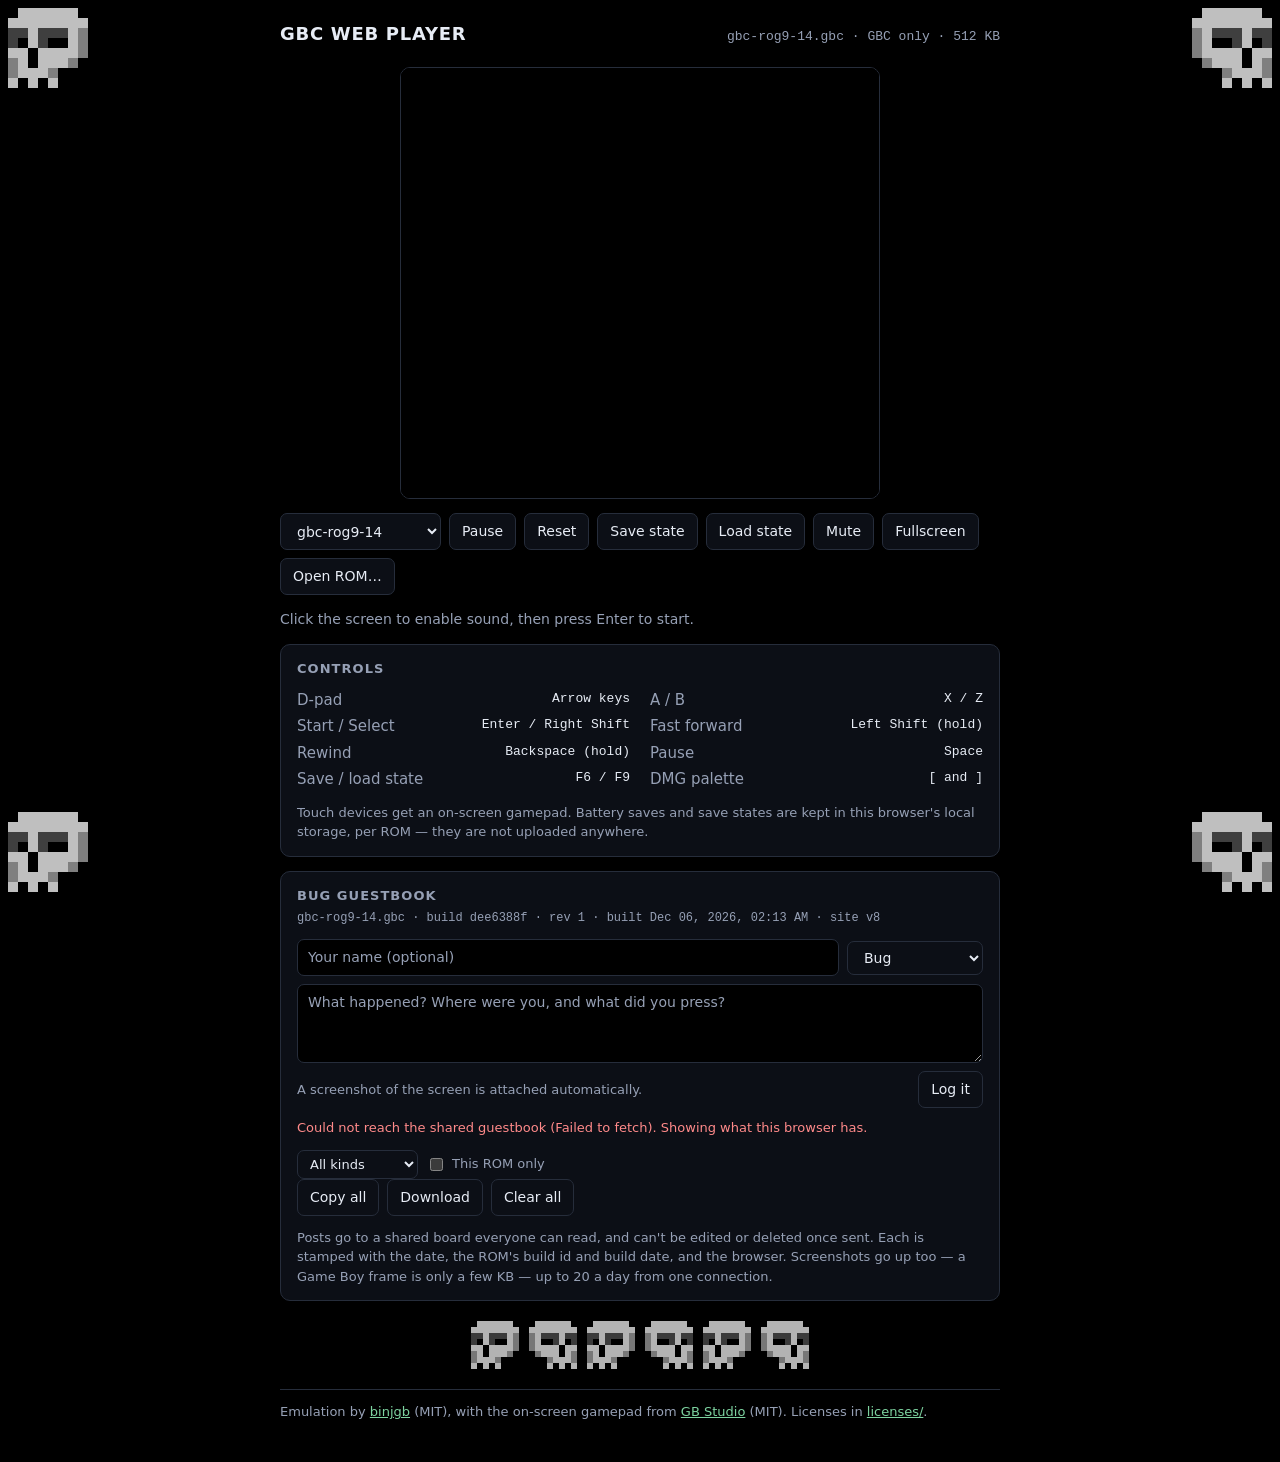
==== index.html @ e40ec0da "better bug tracking add flair" ====
<!DOCTYPE html>
<html lang="en">
<head>
<meta charset="utf-8">
<meta name="viewport" content="width=device-width, initial-scale=1, viewport-fit=cover">
<title>GBC Web Player</title>
<meta name="description" content="Play and test Game Boy Color ROMs in the browser.">
<link rel="icon" href="data:image/svg+xml,%3Csvg xmlns='http://www.w3.org/2000/svg' viewBox='0 0 16 16'%3E%3Crect width='16' height='16' rx='3' fill='%231a1f2b'/%3E%3Crect x='3' y='3' width='10' height='8' rx='1' fill='%237dd3a0'/%3E%3Ccircle cx='11.5' cy='13' r='1.2' fill='%23e7ecf5'/%3E%3Crect x='3' y='12.3' width='4' height='1.4' rx='.7' fill='%23e7ecf5'/%3E%3C/svg%3E">
<!-- Bump ?v= on every deploy so browsers fetch the new files instead of
     serving cached ones. See the Caching section of README.md. -->
<link rel="stylesheet" href="assets/controller.css?v=8">
<link rel="stylesheet" href="assets/style.css?v=8">
</head>
<body>

<!-- Decorative only; hidden from assistive tech. See .skull in style.css for
     why the page background has to be exactly #000. -->
<img class="skull skull-tl" src="assets/goodskull.gif?v=8" alt="" aria-hidden="true">
<img class="skull skull-tr" src="assets/goodskull.gif?v=8" alt="" aria-hidden="true">
<img class="skull skull-bl" src="assets/goodskull.gif?v=8" alt="" aria-hidden="true">
<img class="skull skull-br" src="assets/goodskull.gif?v=8" alt="" aria-hidden="true">

<header class="bar">
  <h1>GBC Web Player</h1>
  <p id="rom-info" class="rom-info">No ROM loaded</p>
</header>

<main>
  <div id="screen">
    <canvas id="mainCanvas" width="160" height="144">Your browser does not support canvas.</canvas>
    <button type="button" id="drop-hint">
      <strong>Drop a ROM here</strong>
      <span>or click to pick a <code>.gb</code> / <code>.gbc</code> file</span>
    </button>
  </div>

  <div class="toolbar">
    <select id="rom-select" aria-label="Choose a ROM" hidden></select>
    <button type="button" id="btn-pause">Pause</button>
    <button type="button" id="btn-reset">Reset</button>
    <button type="button" id="btn-save">Save state</button>
    <button type="button" id="btn-load">Load state</button>
    <button type="button" id="btn-mute" aria-pressed="false">Mute</button>
    <button type="button" id="btn-fullscreen">Fullscreen</button>
    <label class="file-button">
      Open ROM…
      <input type="file" id="rom-file" accept=".gb,.gbc,.bin,application/octet-stream">
    </label>
  </div>

  <p id="status" role="status">Starting…</p>

  <section class="help">
    <h2>Controls</h2>
    <dl>
      <div><dt>D-pad</dt><dd>Arrow keys</dd></div>
      <div><dt>A / B</dt><dd>X / Z</dd></div>
      <div><dt>Start / Select</dt><dd>Enter / Right Shift</dd></div>
      <div><dt>Fast forward</dt><dd>Left Shift (hold)</dd></div>
      <div><dt>Rewind</dt><dd>Backspace (hold)</dd></div>
      <div><dt>Pause</dt><dd>Space</dd></div>
      <div><dt>Save / load state</dt><dd>F6 / F9</dd></div>
      <div><dt>DMG palette</dt><dd>[ and ]</dd></div>
    </dl>
    <p class="note">
      Touch devices get an on-screen gamepad. Battery saves and save states are kept
      in this browser's local storage, per ROM — they are not uploaded anywhere.
    </p>
  </section>

  <section class="guestbook" id="guestbook">
    <h2>Bug guestbook</h2>
    <p id="gb-build" class="gb-build">No ROM loaded</p>
    <p id="gb-quota" class="gb-quota" hidden></p>

    <form id="gb-form">
      <div class="gb-row">
        <input type="text" id="gb-who" maxlength="40" autocomplete="nickname"
               placeholder="Your name (optional)">
        <select id="gb-kind" aria-label="Kind of report">
          <option>Bug</option>
          <option>Crash / hang</option>
          <option>Graphics</option>
          <option>Audio</option>
          <option>Controls</option>
          <option>Note</option>
        </select>
      </div>
      <textarea id="gb-text" rows="3" maxlength="2000" required
                placeholder="What happened? Where were you, and what did you press?"></textarea>
      <!-- Honeypot: hidden from people, irresistible to bots. A post that
           fills it in is dropped by the Worker. -->
      <input type="text" id="gb-website" name="website" tabindex="-1"
             autocomplete="off" aria-hidden="true" class="gb-trap">
      <div class="gb-row">
        <span class="gb-shot-note">A screenshot of the screen is attached automatically.</span>
        <button type="submit">Log it</button>
      </div>
    </form>

    <p id="gb-status" class="gb-status" role="status"></p>

    <div class="gb-row gb-filters" id="gb-filters">
      <select id="gb-filter-kind" aria-label="Filter by kind">
        <option value="">All kinds</option>
        <option>Bug</option>
        <option>Crash / hang</option>
        <option>Graphics</option>
        <option>Audio</option>
        <option>Controls</option>
        <option>Note</option>
      </select>
      <label class="gb-check">
        <input type="checkbox" id="gb-filter-rom"> This ROM only
      </label>
    </div>

    <ol id="gb-list" class="gb-list"></ol>

    <button type="button" id="gb-more" hidden>Load 10 more</button>

    <div class="gb-row">
      <button type="button" id="gb-copy">Copy all</button>
      <button type="button" id="gb-download">Download</button>
      <button type="button" id="gb-clear">Clear all</button>
    </div>

    <p id="gb-note" class="note">
      Entries stay in this browser — nothing is uploaded. Each one is stamped with
      the date, the ROM's build id and build date, and the browser, so a report can
      always be tied back to the build it came from. Use <strong>Copy all</strong> or
      <strong>Download</strong> to hand them over.
    </p>
  </section>
</main>

<div id="controller">
  <div id="controller_dpad">
    <div id="controller_left"></div>
    <div id="controller_right"></div>
    <div id="controller_up"></div>
    <div id="controller_down"></div>
    <div id="controller_upleft"></div>
    <div id="controller_upright"></div>
    <div id="controller_downleft"></div>
    <div id="controller_downright"></div>
  </div>
  <div id="controller_select" class="capsuleBtn">Select</div>
  <div id="controller_start" class="capsuleBtn">Start</div>
  <div id="controller_b" class="roundBtn">B</div>
  <div id="controller_a" class="roundBtn">A</div>
</div>

<div class="skull-row" aria-hidden="true">
  <img src="assets/goodskull.gif?v=8" alt="">
  <img src="assets/goodskull.gif?v=8" alt="">
  <img src="assets/goodskull.gif?v=8" alt="">
  <img src="assets/goodskull.gif?v=8" alt="">
  <img src="assets/goodskull.gif?v=8" alt="">
  <img src="assets/goodskull.gif?v=8" alt="">
</div>

<footer class="bar">
  <p>
    Emulation by <a href="https://github.com/binji/binjgb">binjgb</a> (MIT), with the
    on-screen gamepad from <a href="https://github.com/chrismaltby/gb-studio">GB Studio</a> (MIT).
    Licenses in <a href="licenses/">licenses/</a>.
  </p>
</footer>

<script src="vendor/binjgb.js?v=8"></script>
<script src="assets/player.js?v=8"></script>
</body>
</html>
---- assets/controller.css ----
/*
 * On-screen touch gamepad styles.
 *
 * Copied from binjgb's docs/simple.css, which in turn came from GB Studio:
 * https://github.com/chrismaltby/gb-studio/blob/v2beta/appData/js-emulator/css/style.css
 * See licenses/LICENSE.gb-studio and licenses/LICENSE.binjgb.
 *
 * Trimmed to just the #controller rules; the page layout lives in style.css.
 */

#controller {
  display: none;
  position: fixed;
  bottom: 0px;
  height: 210px;
  width: 100%;
  touch-action: none;
  opacity: 0.8;
}

#controller_dpad {
  position: absolute;
  bottom: 20px;
  left: 0px;
  width: 184px;
  height: 184px;
}

#controller_dpad:before {
  content: "";
  display: block;
  width: 48px;
  height: 48px;
  background: #5c5c5c;
  background: radial-gradient(
    ellipse at center,
    #5c5c5c 0%,
    #555 59%,
    #5c5c5c 60%
  );
  position: absolute;
  left: 68px;
  top: 68px;
}

#controller_left {
  position: absolute;
  left: 20px;
  top: 68px;
  width: 48px;
  height: 48px;
  background: #666;
  background: radial-gradient(ellipse at center, #666 0%, #5c5c5c 80%);
  border-top-left-radius: 4px;
  border-bottom-left-radius: 4px;
}

#controller_right {
  position: absolute;
  left: 116px;
  top: 68px;
  width: 48px;
  height: 48px;
  background: #666;
  background: radial-gradient(ellipse at center, #666 0%, #5c5c5c 80%);
  border-top-right-radius: 4px;
  border-bottom-right-radius: 4px;
}

#controller_up {
  position: absolute;
  left: 68px;
  top: 20px;
  width: 48px;
  height: 48px;
  background: #666;
  background: radial-gradient(ellipse at center, #666 0%, #5c5c5c 80%);
  border-top-left-radius: 4px;
  border-top-right-radius: 4px;
}

#controller_down {
  position: absolute;
  left: 68px;
  top: 116px;
  width: 48px;
  height: 48px;
  background: #666;
  background: radial-gradient(ellipse at center, #666 0%, #5c5c5c 80%);
  border-bottom-left-radius: 4px;
  border-bottom-right-radius: 4px;
}

#controller_a {
  position: absolute;
  bottom: 110px;
  right: 20px;
}

#controller_b {
  position: absolute;
  bottom: 80px;
  right: 100px;
}

.roundBtn {
  display: flex;
  justify-content: center;
  align-items: center;
  font-weight: bold;
  font-size: 32px;
  color: #440f1f;
  line-height: 64px;
  width: 64px;
  height: 64px;
  border-radius: 64px;
  background: #870a4c;
  background: radial-gradient(ellipse at center, #ab1465 0%, #8b1e57 100%);
  box-shadow: 0px 4px 5px rgba(0, 0, 0, 0.2);
}

.capsuleBtn {
  font-weight: bold;
  font-size: 10px;
  color: #111;
  display: flex;
  justify-content: center;
  align-items: center;
  line-height: 40px;
  text-transform: uppercase;
  width: 64px;
  height: 32px;
  border-radius: 40px;
  background: #222;
  background: radial-gradient(ellipse at center, #666 0%, #555 100%);
  box-shadow: 0px 4px 5px rgba(0, 0, 0, 0.2);
}

#controller_start {
  position: absolute;
  bottom: 20px;
  right: 15px;
}

#controller_select {
  position: absolute;
  bottom: 20px;
  right: 100px;
}

.btnPressed {
  opacity: 0.5;
}

@media only screen and (max-device-width: 320px) and (orientation: portrait) {
  #controller_dpad {
    left: -5px;
    bottom: -5px;
  }

  #controller_a {
    right: 5px;
    bottom: 95px;
  }

  #controller_b {
    right: 80px;
  }

  #controller_start {
    right: 5px;
  }

  #controller_select {
    right: 80px;
  }
}

@media only screen and (max-width: 500px) and (max-height: 400px) {
  #controller {
    display: none;
  }
}
@media only screen and (min-width: 300px) and (orientation: landscape) {
  #controller {
    bottom: 50%;
    transform: translateY(50%);
    opacity: 0.5;
  }
}
---- assets/style.css ----
/* Page shell for the GBC web player. The #controller rules live in controller.css. */

:root {
  color-scheme: dark;
  --bg: #000;
  --panel: #0c0f16;
  --line: #262d3b;
  --text: #e7ecf5;
  --muted: #96a0b5;
  --accent: #7dd3a0;
  --error: #ff8a8a;
}

* { box-sizing: border-box; }

html, body {
  margin: 0;
  min-height: 100%;
  background: var(--bg);
  color: var(--text);
  font: 15px/1.5 ui-sans-serif, system-ui, -apple-system, "Segoe UI", Helvetica, Arial, sans-serif;
}

body {
  display: flex;
  flex-direction: column;
  align-items: center;
  gap: 20px;
  padding: 20px 16px 40px;
  touch-action: manipulation;
  -webkit-text-size-adjust: 100%;
}

a { color: var(--accent); }

.bar {
  width: 100%;
  max-width: 720px;
  display: flex;
  flex-wrap: wrap;
  align-items: baseline;
  justify-content: space-between;
  gap: 8px;
}

h1 {
  margin: 0;
  font-size: 18px;
  letter-spacing: 0.04em;
  text-transform: uppercase;
}

.rom-info {
  margin: 0;
  color: var(--muted);
  font-family: ui-monospace, SFMono-Regular, Menlo, Consolas, monospace;
  font-size: 13px;
}

main {
  width: 100%;
  max-width: 720px;
  display: flex;
  flex-direction: column;
  align-items: center;
  gap: 14px;
}

/* --- skulls ---------------------------------------------------------------
   goodskull.gif is an 80x80 animated GIF with no alpha channel — its palette
   index 0 is pure #000000. That's why --bg is exactly black: anything else and
   each skull shows up as an 80x80 black tile. Keep them on --bg only. */

.skull {
  position: fixed;
  width: 80px;
  height: 80px;
  z-index: 0;
  pointer-events: none;
  opacity: 0.75;
}

.skull-tl { top: 8px; left: 8px; }
.skull-tr { top: 8px; right: 8px; transform: scaleX(-1); }
.skull-bl { bottom: 8px; left: 8px; }
.skull-br { bottom: 8px; right: 8px; transform: scaleX(-1); }

/* The page sits above them, and its own panels are opaque, so the skulls read
   as a frame around the content rather than behind text. */
body > header,
body > main,
body > footer { position: relative; z-index: 1; }

/* A row of them under the footer, as a divider. */
.skull-row {
  position: relative;
  z-index: 1;
  display: flex;
  justify-content: center;
  gap: 10px;
  width: 100%;
  max-width: 720px;
  opacity: 0.7;
}

.skull-row img {
  width: 48px;
  height: 48px;
  display: block;
}

.skull-row img:nth-child(even) { transform: scaleX(-1); }

/* Corner skulls need room the narrow layout doesn't have, and the on-screen
   gamepad owns the bottom of the screen on touch devices. */
@media (max-width: 900px) {
  .skull-tl, .skull-tr, .skull-bl, .skull-br { display: none; }
  .skull-row img:nth-child(n+4) { display: none; }
}

/* --- screen --------------------------------------------------------------- */

#screen {
  position: relative;
  /* Cap at 3x the 160x144 screen, and keep it short enough to sit above the
     fold on a laptop. */
  width: min(100%, 480px, calc(58vh * 160 / 144));
  aspect-ratio: 160 / 144;
  background: #000;
  border: 1px solid var(--line);
  border-radius: 10px;
  overflow: hidden;
}

#screen canvas {
  display: block;
  width: 100%;
  height: 100%;
  object-fit: contain;
  image-rendering: pixelated;
  image-rendering: crisp-edges;
  background: #000;
}

#screen:fullscreen {
  width: 100vw;
  max-width: none;
  height: 100vh;
  aspect-ratio: auto;
  border: 0;
  border-radius: 0;
}

/* The drop target covers the screen until a ROM is running. */
#drop-hint {
  position: absolute;
  inset: 0;
  display: flex;
  flex-direction: column;
  align-items: center;
  justify-content: center;
  gap: 6px;
  padding: 16px;
  border: 0;
  background: #0d1017;
  color: var(--muted);
  font: inherit;
  text-align: center;
  cursor: pointer;
}

#drop-hint strong { color: var(--text); font-size: 16px; }
#drop-hint code { font-size: 13px; }
body.running #drop-hint { display: none; }
body.dragging #drop-hint { display: flex; outline: 2px dashed var(--accent); outline-offset: -10px; }

/* --- toolbar -------------------------------------------------------------- */

.toolbar {
  display: flex;
  flex-wrap: wrap;
  gap: 8px;
  width: 100%;
}

button, select, .file-button {
  padding: 7px 12px;
  border: 1px solid var(--line);
  border-radius: 7px;
  background: var(--panel);
  color: var(--text);
  font: inherit;
  font-size: 14px;
  cursor: pointer;
}

button:hover, select:hover, .file-button:hover { border-color: #3d4759; }
button:active { transform: translateY(1px); }
:focus-visible { outline: 2px solid var(--accent); outline-offset: 2px; }

.file-button { display: inline-flex; align-items: center; }
.file-button input { display: none; }

#status {
  width: 100%;
  margin: 0;
  min-height: 1.5em;
  color: var(--muted);
  font-size: 14px;
}

#status.error { color: var(--error); }

/* --- help ----------------------------------------------------------------- */

.help {
  width: 100%;
  padding: 14px 16px;
  border: 1px solid var(--line);
  border-radius: 10px;
  background: var(--panel);
}

.help h2 {
  margin: 0 0 10px;
  font-size: 13px;
  letter-spacing: 0.08em;
  text-transform: uppercase;
  color: var(--muted);
}

.help dl {
  display: grid;
  grid-template-columns: repeat(auto-fit, minmax(220px, 1fr));
  gap: 4px 20px;
  margin: 0;
}

.help dl > div { display: flex; justify-content: space-between; gap: 12px; }
.help dt { color: var(--muted); }
.help dd {
  margin: 0;
  font-family: ui-monospace, SFMono-Regular, Menlo, Consolas, monospace;
  font-size: 13px;
}

.note, footer p {
  margin: 12px 0 0;
  color: var(--muted);
  font-size: 13px;
}

footer { border-top: 1px solid var(--line); padding-top: 12px; }
footer p { margin: 0; }

/* --- bug guestbook -------------------------------------------------------- */

.guestbook {
  width: 100%;
  padding: 14px 16px;
  border: 1px solid var(--line);
  border-radius: 10px;
  background: var(--panel);
}

.guestbook h2 {
  margin: 0 0 4px;
  font-size: 13px;
  letter-spacing: 0.08em;
  text-transform: uppercase;
  color: var(--muted);
}

/* Build stamp: which ROM these reports are about. */
.gb-build {
  margin: 0 0 12px;
  color: var(--muted);
  font-family: ui-monospace, SFMono-Regular, Menlo, Consolas, monospace;
  font-size: 12px;
  word-break: break-word;
}

#gb-form { display: flex; flex-direction: column; gap: 8px; }

.gb-row {
  display: flex;
  flex-wrap: wrap;
  align-items: center;
  gap: 8px;
}

.guestbook input[type="text"], .guestbook textarea {
  padding: 7px 10px;
  border: 1px solid var(--line);
  border-radius: 7px;
  background: var(--bg);
  color: var(--text);
  font: inherit;
  font-size: 14px;
}

.guestbook input[type="text"] { flex: 1 1 180px; min-width: 0; }
.guestbook textarea { width: 100%; resize: vertical; }
.guestbook ::placeholder { color: var(--muted); opacity: 1; }

#gb-form .gb-row:last-child { justify-content: space-between; }

.gb-shot-note { color: var(--muted); font-size: 13px; }

.gb-quota {
  margin: -6px 0 12px;
  color: var(--muted);
  font-family: ui-monospace, SFMono-Regular, Menlo, Consolas, monospace;
  font-size: 12px;
}

.gb-quota.low { color: var(--error); }

.gb-check {
  display: inline-flex;
  align-items: center;
  gap: 6px;
  color: var(--muted);
  font-size: 13px;
  cursor: pointer;
}

.gb-check input { accent-color: var(--accent); }

/* Off-screen rather than display:none — bots skip fields they can tell are
   hidden, and this one is meant to be filled in. */
.gb-trap {
  position: absolute;
  left: -9999px;
  width: 1px;
  height: 1px;
  opacity: 0;
}

.gb-status {
  margin: 10px 0 0;
  min-height: 1.5em;
  color: var(--muted);
  font-size: 13px;
}

.gb-status.error { color: var(--error); }

.gb-filters { margin-top: 12px; }
.gb-filters select { font-size: 13px; padding: 5px 8px; }

#gb-more { align-self: flex-start; }

.gb-list {
  list-style: none;
  margin: 14px 0;
  padding: 0;
  display: flex;
  flex-direction: column;
  gap: 10px;
}

.gb-list:empty { display: none; }

.gb-list li {
  display: flex;
  flex-direction: column;
  align-items: flex-start;
  gap: 4px;
  padding: 10px 12px;
  border: 1px solid var(--line);
  border-radius: 8px;
  background: var(--bg);
}

/* Written but not yet accepted by the shared board. */
.gb-pending { border-style: dashed; }
.gb-pending .gb-meta { color: var(--error); }

.gb-meta {
  color: var(--muted);
  font-family: ui-monospace, SFMono-Regular, Menlo, Consolas, monospace;
  font-size: 12px;
  word-break: break-word;
}

.gb-body {
  margin: 0;
  align-self: stretch;
  white-space: pre-wrap;
  overflow-wrap: anywhere;
}

.gb-list img {
  width: 160px;
  max-width: 100%;
  border: 1px solid var(--line);
  border-radius: 4px;
  image-rendering: pixelated;
}

/* Keep page content clear of the fixed on-screen gamepad (touch devices). */
body.touch-gamepad { padding-bottom: 240px; }

/* Dock the gamepad opaquely at the bottom; the GB Studio styles float it and
   let the page show through, which is unreadable on a scrolling page. */
#controller {
  bottom: 0;
  transform: none;
  opacity: 1;
  background: var(--bg);
  border-top: 1px solid var(--line);
}

/* Phone in landscape: float the gamepad at the screen edges (d-pad left,
   buttons right) and fit the game between them, instead of stacking. */
@media (orientation: landscape) and (max-height: 520px) and (pointer: coarse) {
  body { padding-top: 10px; gap: 10px; }
  body.touch-gamepad { padding-bottom: 20px; }

  #screen { width: min(100%, calc((100vh - 90px) * 160 / 144)); }

  #controller {
    top: 0;
    height: 100%;
    background: none;
    border-top: 0;
    pointer-events: none;
  }

  #controller > * { pointer-events: auto; }

  #controller_dpad { bottom: auto; top: 50%; margin-top: -92px; }
  #controller_a { bottom: 50%; margin-bottom: 4px; }
  #controller_b { bottom: 50%; margin-bottom: -34px; }
  #controller_start, #controller_select { bottom: 24px; }
}

/* Diagonal pads, filling the corners of the d-pad's 3x3 grid (the arms sit on
   a 20/68/116px grid of 48px cells). Inset slightly and shaded a little darker
   so the eight pads stay distinguishable. */
#controller_upleft,
#controller_upright,
#controller_downleft,
#controller_downright {
  position: absolute;
  width: 44px;
  height: 44px;
  background: #5c5c5c;
  background: radial-gradient(ellipse at center, #5c5c5c 0%, #525252 80%);
}

#controller_upleft {
  left: 20px;
  top: 20px;
  border-top-left-radius: 4px;
}

#controller_upright {
  left: 120px;
  top: 20px;
  border-top-right-radius: 4px;
}

#controller_downleft {
  left: 20px;
  top: 120px;
  border-bottom-left-radius: 4px;
}

#controller_downright {
  left: 120px;
  top: 120px;
  border-bottom-right-radius: 4px;
}
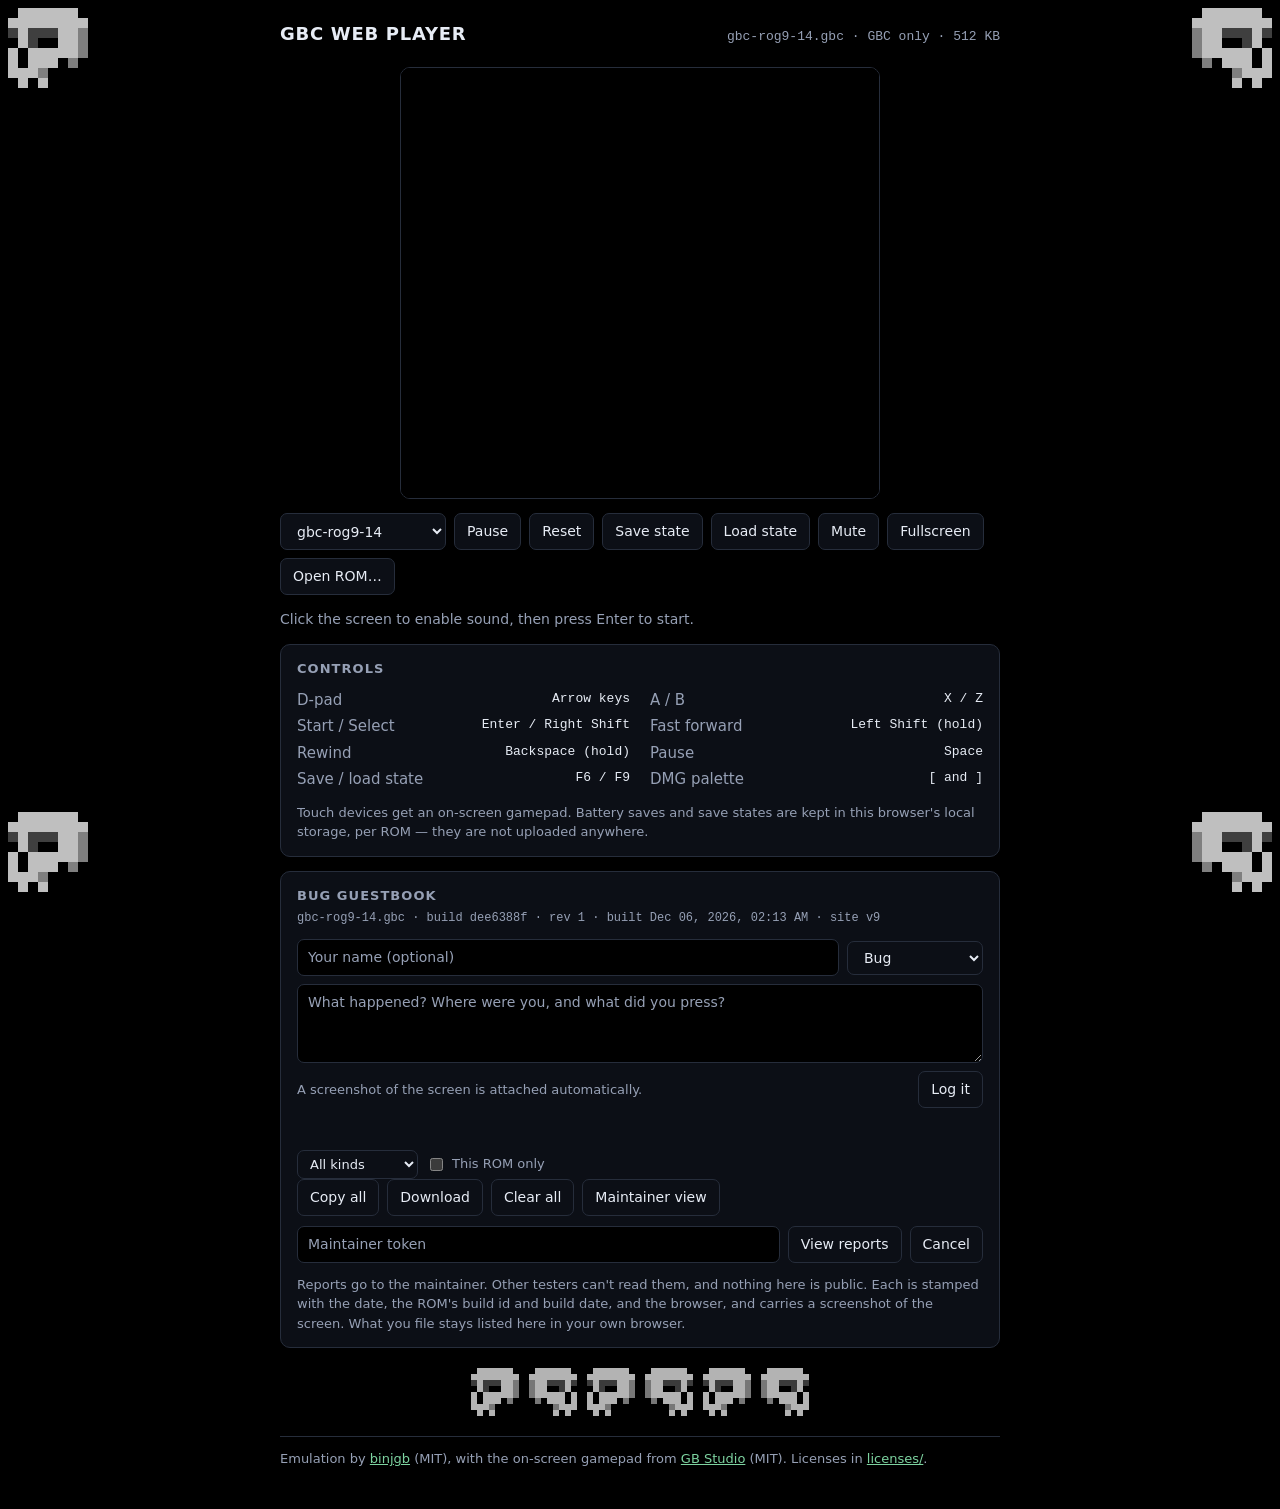
==== commit 2ba1ee14: "viewer mode" ====
--- a/index.html
+++ b/index.html
@@ -8,17 +8,17 @@
 <link rel="icon" href="data:image/svg+xml,%3Csvg xmlns='http://www.w3.org/2000/svg' viewBox='0 0 16 16'%3E%3Crect width='16' height='16' rx='3' fill='%231a1f2b'/%3E%3Crect x='3' y='3' width='10' height='8' rx='1' fill='%237dd3a0'/%3E%3Ccircle cx='11.5' cy='13' r='1.2' fill='%23e7ecf5'/%3E%3Crect x='3' y='12.3' width='4' height='1.4' rx='.7' fill='%23e7ecf5'/%3E%3C/svg%3E">
 <!-- Bump ?v= on every deploy so browsers fetch the new files instead of
      serving cached ones. See the Caching section of README.md. -->
-<link rel="stylesheet" href="assets/controller.css?v=8">
-<link rel="stylesheet" href="assets/style.css?v=8">
+<link rel="stylesheet" href="assets/controller.css?v=9">
+<link rel="stylesheet" href="assets/style.css?v=9">
 </head>
 <body>
 
 <!-- Decorative only; hidden from assistive tech. See .skull in style.css for
      why the page background has to be exactly #000. -->
-<img class="skull skull-tl" src="assets/goodskull.gif?v=8" alt="" aria-hidden="true">
-<img class="skull skull-tr" src="assets/goodskull.gif?v=8" alt="" aria-hidden="true">
-<img class="skull skull-bl" src="assets/goodskull.gif?v=8" alt="" aria-hidden="true">
-<img class="skull skull-br" src="assets/goodskull.gif?v=8" alt="" aria-hidden="true">
+<img class="skull skull-tl" src="assets/goodskull.gif?v=9" alt="" aria-hidden="true">
+<img class="skull skull-tr" src="assets/goodskull.gif?v=9" alt="" aria-hidden="true">
+<img class="skull skull-bl" src="assets/goodskull.gif?v=9" alt="" aria-hidden="true">
+<img class="skull skull-br" src="assets/goodskull.gif?v=9" alt="" aria-hidden="true">
 
 <header class="bar">
   <h1>GBC Web Player</h1>
@@ -123,7 +123,16 @@
       <button type="button" id="gb-copy">Copy all</button>
       <button type="button" id="gb-download">Download</button>
       <button type="button" id="gb-clear">Clear all</button>
+      <button type="button" id="gb-signin" hidden>Maintainer view</button>
+      <button type="button" id="gb-signout" hidden>Leave maintainer view</button>
     </div>
+
+    <form id="gb-auth" class="gb-row" hidden>
+      <input type="password" id="gb-token" autocomplete="current-password"
+             placeholder="Maintainer token" aria-label="Maintainer token">
+      <button type="submit">View reports</button>
+      <button type="button" id="gb-auth-cancel">Cancel</button>
+    </form>
 
     <p id="gb-note" class="note">
       Entries stay in this browser — nothing is uploaded. Each one is stamped with
@@ -152,12 +161,12 @@
 </div>
 
 <div class="skull-row" aria-hidden="true">
-  <img src="assets/goodskull.gif?v=8" alt="">
-  <img src="assets/goodskull.gif?v=8" alt="">
-  <img src="assets/goodskull.gif?v=8" alt="">
-  <img src="assets/goodskull.gif?v=8" alt="">
-  <img src="assets/goodskull.gif?v=8" alt="">
-  <img src="assets/goodskull.gif?v=8" alt="">
+  <img src="assets/goodskull.gif?v=9" alt="">
+  <img src="assets/goodskull.gif?v=9" alt="">
+  <img src="assets/goodskull.gif?v=9" alt="">
+  <img src="assets/goodskull.gif?v=9" alt="">
+  <img src="assets/goodskull.gif?v=9" alt="">
+  <img src="assets/goodskull.gif?v=9" alt="">
 </div>
 
 <footer class="bar">
@@ -168,7 +177,7 @@
   </p>
 </footer>
 
-<script src="vendor/binjgb.js?v=8"></script>
-<script src="assets/player.js?v=8"></script>
+<script src="vendor/binjgb.js?v=9"></script>
+<script src="assets/player.js?v=9"></script>
 </body>
 </html>
--- a/assets/style.css
+++ b/assets/style.css
@@ -306,6 +306,20 @@
 #gb-form .gb-row:last-child { justify-content: space-between; }
 
 .gb-shot-note { color: var(--muted); font-size: 13px; }
+
+#gb-auth { margin-top: 10px; }
+
+#gb-token {
+  flex: 1 1 200px;
+  min-width: 0;
+  padding: 7px 10px;
+  border: 1px solid var(--line);
+  border-radius: 7px;
+  background: var(--bg);
+  color: var(--text);
+  font: inherit;
+  font-size: 14px;
+}
 
 .gb-quota {
   margin: -6px 0 12px;
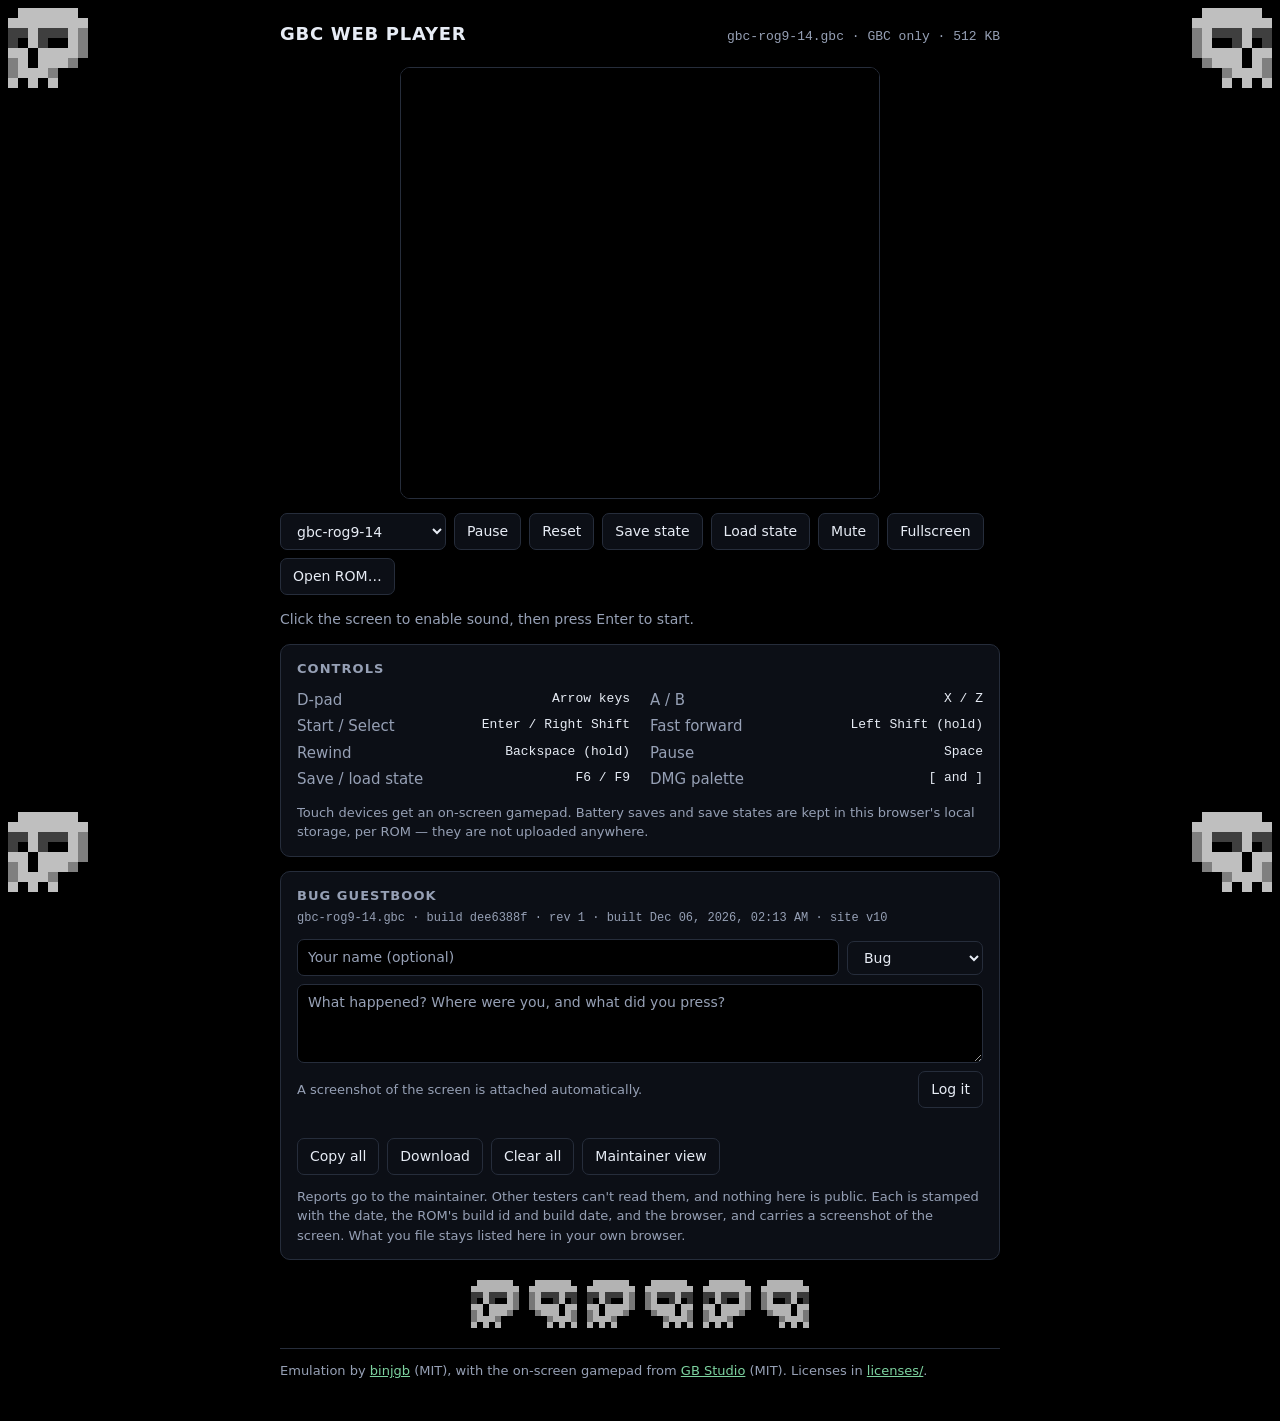
==== commit a9936aa5: "show that in viewer mode" ====
--- a/index.html
+++ b/index.html
@@ -8,17 +8,22 @@
 <link rel="icon" href="data:image/svg+xml,%3Csvg xmlns='http://www.w3.org/2000/svg' viewBox='0 0 16 16'%3E%3Crect width='16' height='16' rx='3' fill='%231a1f2b'/%3E%3Crect x='3' y='3' width='10' height='8' rx='1' fill='%237dd3a0'/%3E%3Ccircle cx='11.5' cy='13' r='1.2' fill='%23e7ecf5'/%3E%3Crect x='3' y='12.3' width='4' height='1.4' rx='.7' fill='%23e7ecf5'/%3E%3C/svg%3E">
 <!-- Bump ?v= on every deploy so browsers fetch the new files instead of
      serving cached ones. See the Caching section of README.md. -->
-<link rel="stylesheet" href="assets/controller.css?v=9">
-<link rel="stylesheet" href="assets/style.css?v=9">
+<link rel="stylesheet" href="assets/controller.css?v=10">
+<link rel="stylesheet" href="assets/style.css?v=10">
 </head>
 <body>
 
+<div id="maintainer-bar" class="maintainer-bar" hidden>
+  <span><strong>Maintainer view</strong> — you are seeing every report</span>
+  <button type="button" id="maintainer-leave">Leave</button>
+</div>
+
 <!-- Decorative only; hidden from assistive tech. See .skull in style.css for
      why the page background has to be exactly #000. -->
-<img class="skull skull-tl" src="assets/goodskull.gif?v=9" alt="" aria-hidden="true">
-<img class="skull skull-tr" src="assets/goodskull.gif?v=9" alt="" aria-hidden="true">
-<img class="skull skull-bl" src="assets/goodskull.gif?v=9" alt="" aria-hidden="true">
-<img class="skull skull-br" src="assets/goodskull.gif?v=9" alt="" aria-hidden="true">
+<img class="skull skull-tl" src="assets/goodskull.gif?v=10" alt="" aria-hidden="true">
+<img class="skull skull-tr" src="assets/goodskull.gif?v=10" alt="" aria-hidden="true">
+<img class="skull skull-bl" src="assets/goodskull.gif?v=10" alt="" aria-hidden="true">
+<img class="skull skull-br" src="assets/goodskull.gif?v=10" alt="" aria-hidden="true">
 
 <header class="bar">
   <h1>GBC Web Player</h1>
@@ -124,7 +129,6 @@
       <button type="button" id="gb-download">Download</button>
       <button type="button" id="gb-clear">Clear all</button>
       <button type="button" id="gb-signin" hidden>Maintainer view</button>
-      <button type="button" id="gb-signout" hidden>Leave maintainer view</button>
     </div>
 
     <form id="gb-auth" class="gb-row" hidden>
@@ -161,12 +165,12 @@
 </div>
 
 <div class="skull-row" aria-hidden="true">
-  <img src="assets/goodskull.gif?v=9" alt="">
-  <img src="assets/goodskull.gif?v=9" alt="">
-  <img src="assets/goodskull.gif?v=9" alt="">
-  <img src="assets/goodskull.gif?v=9" alt="">
-  <img src="assets/goodskull.gif?v=9" alt="">
-  <img src="assets/goodskull.gif?v=9" alt="">
+  <img src="assets/goodskull.gif?v=10" alt="">
+  <img src="assets/goodskull.gif?v=10" alt="">
+  <img src="assets/goodskull.gif?v=10" alt="">
+  <img src="assets/goodskull.gif?v=10" alt="">
+  <img src="assets/goodskull.gif?v=10" alt="">
+  <img src="assets/goodskull.gif?v=10" alt="">
 </div>
 
 <footer class="bar">
@@ -177,7 +181,7 @@
   </p>
 </footer>
 
-<script src="vendor/binjgb.js?v=9"></script>
-<script src="assets/player.js?v=9"></script>
+<script src="vendor/binjgb.js?v=10"></script>
+<script src="assets/player.js?v=10"></script>
 </body>
 </html>
--- a/assets/style.css
+++ b/assets/style.css
@@ -13,6 +13,11 @@
 
 * { box-sizing: border-box; }
 
+/* The UA rule for [hidden] is display:none, but any author `display` beats it —
+   and several things here are hidden while carrying .gb-row's display:flex.
+   Make the attribute win, so el.hidden = true always means hidden. */
+[hidden] { display: none !important; }
+
 html, body {
   margin: 0;
   min-height: 100%;
@@ -65,6 +70,44 @@
   align-items: center;
   gap: 14px;
 }
+
+/* --- maintainer bar -------------------------------------------------------
+   Only visible when signed in, and fixed so it stays true however far down the
+   page you are: the whole point is knowing which mode you're looking at. */
+
+.maintainer-bar {
+  position: fixed;
+  top: 0;
+  left: 0;
+  right: 0;
+  z-index: 3;
+  display: flex;
+  flex-wrap: wrap;
+  align-items: center;
+  justify-content: center;
+  gap: 8px 14px;
+  padding: 10px 16px;
+  background: #0d1a13;
+  border-bottom: 1px solid var(--accent);
+  color: var(--accent);
+  font-size: 13px;
+}
+
+.maintainer-bar strong { letter-spacing: 0.06em; text-transform: uppercase; }
+
+.maintainer-bar button {
+  padding: 3px 10px;
+  border-color: var(--accent);
+  background: transparent;
+  color: var(--accent);
+  font-size: 13px;
+}
+
+body.maintainer { padding-top: 60px; }
+
+/* The top corner skulls would sit under the bar. */
+body.maintainer .skull-tl,
+body.maintainer .skull-tr { top: 68px; }
 
 /* --- skulls ---------------------------------------------------------------
    goodskull.gif is an 80x80 animated GIF with no alpha channel — its palette
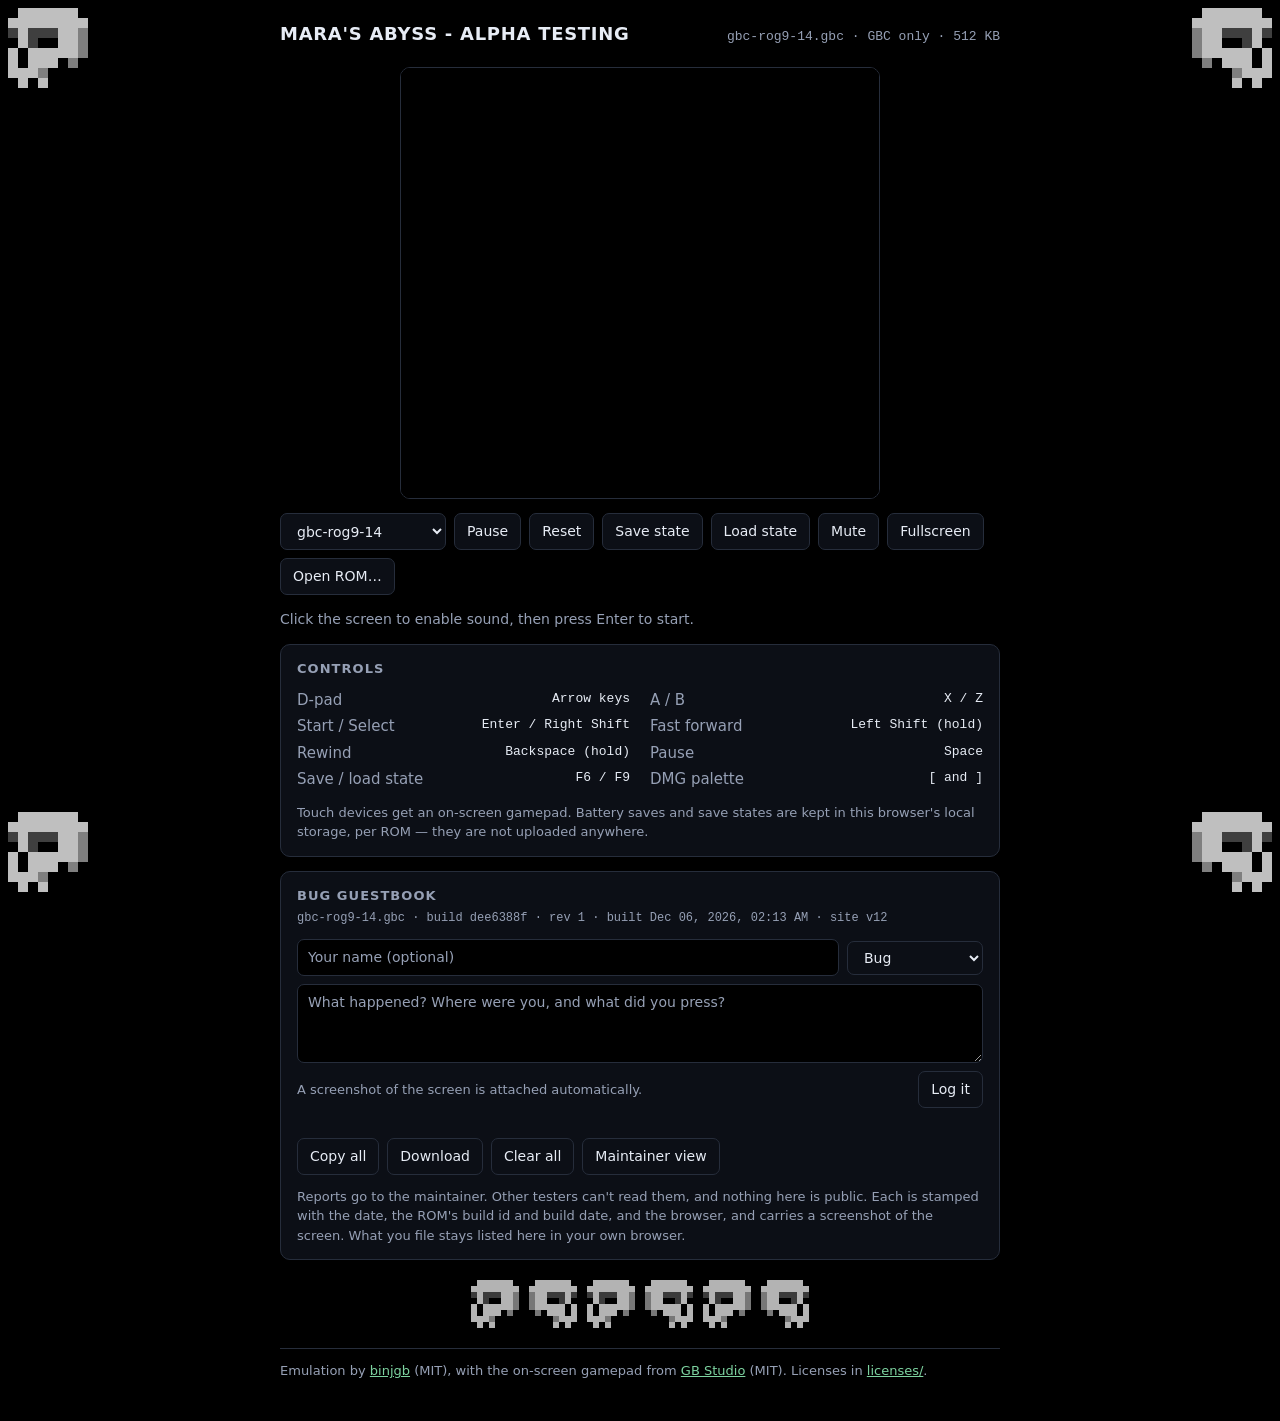
==== commit 314a0d6f: "fix mobile controls, update rom" ====
--- a/index.html
+++ b/index.html
@@ -3,13 +3,13 @@
 <head>
 <meta charset="utf-8">
 <meta name="viewport" content="width=device-width, initial-scale=1, viewport-fit=cover">
-<title>GBC Web Player</title>
-<meta name="description" content="Play and test Game Boy Color ROMs in the browser.">
+<title>Mara's Abyss - Alpha Testing</title>
+<meta name="description" content="Alpha test builds of Mara's Abyss in the browser, and file bug reports.">
 <link rel="icon" href="data:image/svg+xml,%3Csvg xmlns='http://www.w3.org/2000/svg' viewBox='0 0 16 16'%3E%3Crect width='16' height='16' rx='3' fill='%231a1f2b'/%3E%3Crect x='3' y='3' width='10' height='8' rx='1' fill='%237dd3a0'/%3E%3Ccircle cx='11.5' cy='13' r='1.2' fill='%23e7ecf5'/%3E%3Crect x='3' y='12.3' width='4' height='1.4' rx='.7' fill='%23e7ecf5'/%3E%3C/svg%3E">
 <!-- Bump ?v= on every deploy so browsers fetch the new files instead of
      serving cached ones. See the Caching section of README.md. -->
-<link rel="stylesheet" href="assets/controller.css?v=10">
-<link rel="stylesheet" href="assets/style.css?v=10">
+<link rel="stylesheet" href="assets/controller.css?v=12">
+<link rel="stylesheet" href="assets/style.css?v=12">
 </head>
 <body>
 
@@ -20,13 +20,13 @@
 
 <!-- Decorative only; hidden from assistive tech. See .skull in style.css for
      why the page background has to be exactly #000. -->
-<img class="skull skull-tl" src="assets/goodskull.gif?v=10" alt="" aria-hidden="true">
-<img class="skull skull-tr" src="assets/goodskull.gif?v=10" alt="" aria-hidden="true">
-<img class="skull skull-bl" src="assets/goodskull.gif?v=10" alt="" aria-hidden="true">
-<img class="skull skull-br" src="assets/goodskull.gif?v=10" alt="" aria-hidden="true">
+<img class="skull skull-tl" src="assets/goodskull.gif?v=12" alt="" aria-hidden="true">
+<img class="skull skull-tr" src="assets/goodskull.gif?v=12" alt="" aria-hidden="true">
+<img class="skull skull-bl" src="assets/goodskull.gif?v=12" alt="" aria-hidden="true">
+<img class="skull skull-br" src="assets/goodskull.gif?v=12" alt="" aria-hidden="true">
 
 <header class="bar">
-  <h1>GBC Web Player</h1>
+  <h1>Mara's Abyss - Alpha Testing</h1>
   <p id="rom-info" class="rom-info">No ROM loaded</p>
 </header>
 
@@ -165,12 +165,12 @@
 </div>
 
 <div class="skull-row" aria-hidden="true">
-  <img src="assets/goodskull.gif?v=10" alt="">
-  <img src="assets/goodskull.gif?v=10" alt="">
-  <img src="assets/goodskull.gif?v=10" alt="">
-  <img src="assets/goodskull.gif?v=10" alt="">
-  <img src="assets/goodskull.gif?v=10" alt="">
-  <img src="assets/goodskull.gif?v=10" alt="">
+  <img src="assets/goodskull.gif?v=12" alt="">
+  <img src="assets/goodskull.gif?v=12" alt="">
+  <img src="assets/goodskull.gif?v=12" alt="">
+  <img src="assets/goodskull.gif?v=12" alt="">
+  <img src="assets/goodskull.gif?v=12" alt="">
+  <img src="assets/goodskull.gif?v=12" alt="">
 </div>
 
 <footer class="bar">
@@ -181,7 +181,7 @@
   </p>
 </footer>
 
-<script src="vendor/binjgb.js?v=10"></script>
-<script src="assets/player.js?v=10"></script>
+<script src="vendor/binjgb.js?v=12"></script>
+<script src="assets/player.js?v=12"></script>
 </body>
 </html>
--- a/assets/style.css
+++ b/assets/style.css
@@ -55,6 +55,12 @@
   text-transform: uppercase;
 }
 
+/* The title is long enough uppercase that it crowds the ROM info beside it on
+   a phone; the header wraps either way, this just keeps it from dominating. */
+@media (max-width: 480px) {
+  h1 { font-size: 15px; letter-spacing: 0.02em; }
+}
+
 .rom-info {
   margin: 0;
   color: var(--muted);
@@ -80,7 +86,7 @@
   top: 0;
   left: 0;
   right: 0;
-  z-index: 3;
+  z-index: 6;
   display: flex;
   flex-wrap: wrap;
   align-items: center;
@@ -460,13 +466,19 @@
 body.touch-gamepad { padding-bottom: 240px; }
 
 /* Dock the gamepad opaquely at the bottom; the GB Studio styles float it and
-   let the page show through, which is unreadable on a scrolling page. */
+   let the page show through, which is unreadable on a scrolling page.
+
+   It also needs to out-stack the page. controller.css positions it but sets no
+   z-index, and the page's own sections carry z-index: 1 so they sit above the
+   skulls — which put the guestbook on top of the gamepad. The gamepad is an
+   input surface: nothing in the page body should ever cover it. */
 #controller {
   bottom: 0;
   transform: none;
   opacity: 1;
   background: var(--bg);
   border-top: 1px solid var(--line);
+  z-index: 5;
 }
 
 /* Phone in landscape: float the gamepad at the screen edges (d-pad left,
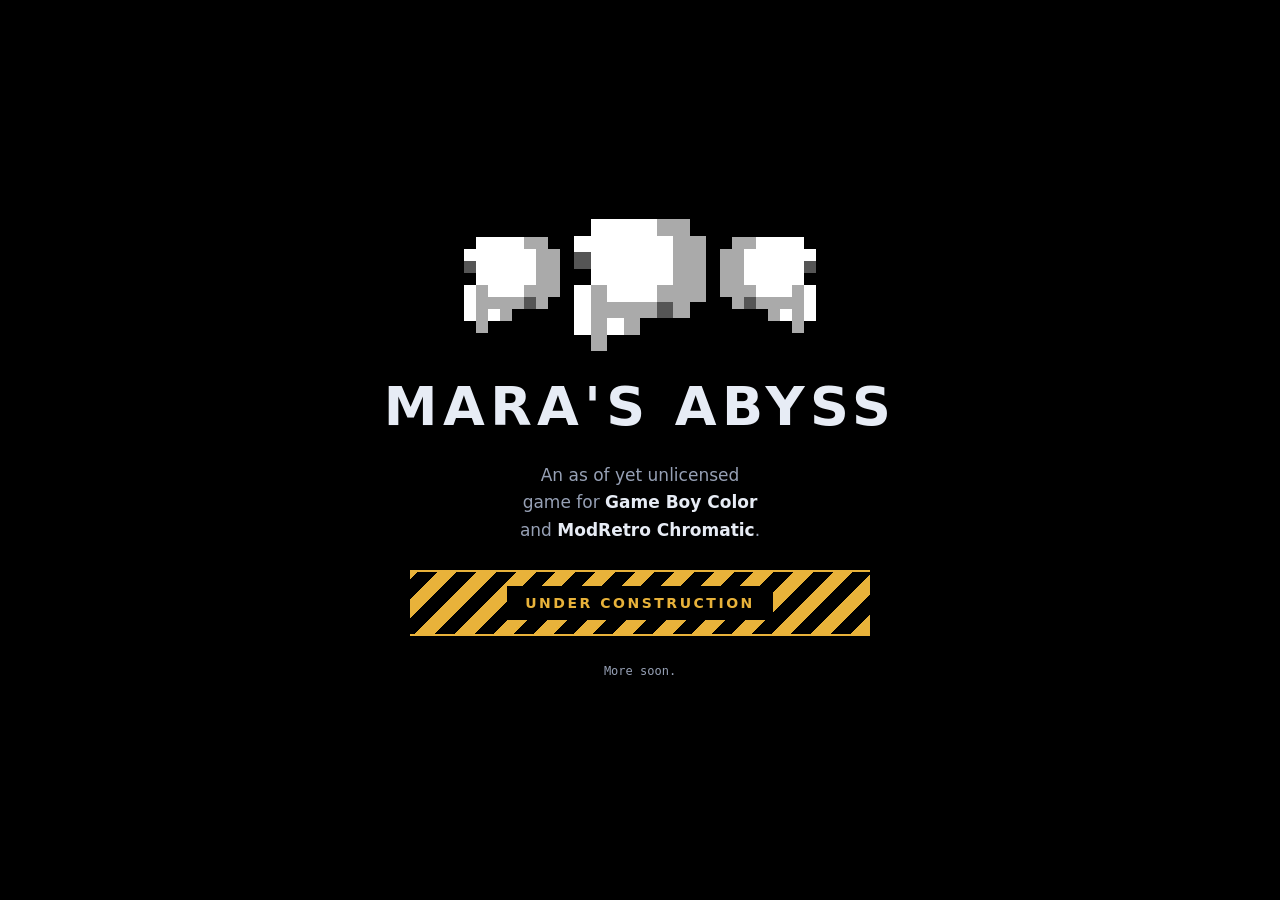
==== commit b20ccbde: "home page is landing/demo now frienddemo for test" ====
--- a/index.html
+++ b/index.html
@@ -3,185 +3,144 @@
 <head>
 <meta charset="utf-8">
 <meta name="viewport" content="width=device-width, initial-scale=1, viewport-fit=cover">
-<title>Mara's Abyss - Alpha Testing</title>
-<meta name="description" content="Alpha test builds of Mara's Abyss in the browser, and file bug reports.">
-<link rel="icon" href="data:image/svg+xml,%3Csvg xmlns='http://www.w3.org/2000/svg' viewBox='0 0 16 16'%3E%3Crect width='16' height='16' rx='3' fill='%231a1f2b'/%3E%3Crect x='3' y='3' width='10' height='8' rx='1' fill='%237dd3a0'/%3E%3Ccircle cx='11.5' cy='13' r='1.2' fill='%23e7ecf5'/%3E%3Crect x='3' y='12.3' width='4' height='1.4' rx='.7' fill='%23e7ecf5'/%3E%3C/svg%3E">
-<!-- Bump ?v= on every deploy so browsers fetch the new files instead of
-     serving cached ones. See the Caching section of README.md. -->
-<link rel="stylesheet" href="assets/controller.css?v=12">
-<link rel="stylesheet" href="assets/style.css?v=12">
+<title>Mara's Abyss</title>
+<meta name="description" content="Mara's Abyss — an as of yet unlicensed game for Game Boy Color and ModRetro Chromatic.">
+<link rel="icon" href="data:image/svg+xml,%3Csvg xmlns='http://www.w3.org/2000/svg' viewBox='0 0 16 16'%3E%3Crect width='16' height='16' rx='3' fill='%23000'/%3E%3Ccircle cx='8' cy='7' r='4.5' fill='%23e7ecf5'/%3E%3Ccircle cx='6.3' cy='6.6' r='1.3' fill='%23000'/%3E%3Ccircle cx='9.7' cy='6.6' r='1.3' fill='%23000'/%3E%3Crect x='5.5' y='11' width='5' height='2.5' rx='.6' fill='%23e7ecf5'/%3E%3C/svg%3E">
+
+<!-- A single self-contained page: the styles are inline because there is no
+     second page at this level to share them with, and the only asset is the
+     skull, which lives with the demo. Bump ?v= on its URL when it changes.
+
+     This file is what puts a real page at the root. Static assets are matched
+     before the Worker runs, so its mere existence overrides the Worker's
+     redirect to /frienddemo. -->
+<style>
+:root {
+  color-scheme: dark;
+  --bg: #000;
+  --text: #e7ecf5;
+  --muted: #96a0b5;
+  --accent: #7dd3a0;
+  --hazard: #e8b23a;
+}
+
+* { box-sizing: border-box; }
+
+html, body {
+  margin: 0;
+  min-height: 100%;
+  background: var(--bg);
+  color: var(--text);
+  font: 15px/1.6 ui-sans-serif, system-ui, -apple-system, "Segoe UI", Helvetica, Arial, sans-serif;
+}
+
+body {
+  display: flex;
+  flex-direction: column;
+  align-items: center;
+  justify-content: center;
+  gap: 26px;
+  min-height: 100vh;
+  padding: 48px 20px;
+  text-align: center;
+}
+
+/* goodskull.gif has no alpha and its palette index 0 is #000000, so it only
+   sits cleanly on a page whose background is exactly black. */
+.skulls {
+  display: flex;
+  align-items: center;
+  justify-content: center;
+  gap: 14px;
+}
+
+.skulls img {
+  width: 96px;
+  height: 96px;
+  image-rendering: pixelated;
+}
+
+.skulls img:nth-child(2) { width: 132px; height: 132px; }
+.skulls img:nth-child(3) { transform: scaleX(-1); }
+
+h1 {
+  margin: 0;
+  font-size: clamp(30px, 9vw, 54px);
+  letter-spacing: 0.1em;
+  text-transform: uppercase;
+  line-height: 1.1;
+}
+
+.tagline {
+  margin: 0;
+  max-width: 30ch;
+  color: var(--muted);
+  font-size: clamp(14px, 3.4vw, 17px);
+  text-wrap: balance;
+}
+
+.tagline strong { color: var(--text); font-weight: 600; }
+
+/* Hazard stripes, drawn rather than fetched — no second image to load. */
+.construction {
+  position: relative;
+  width: min(100%, 460px);
+  padding: 14px 0;
+  border-top: 2px solid var(--hazard);
+  border-bottom: 2px solid var(--hazard);
+  background: repeating-linear-gradient(
+      -45deg, var(--hazard) 0 14px, #000 14px 28px);
+}
+
+.construction span {
+  display: inline-block;
+  padding: 6px 18px;
+  background: var(--bg);
+  color: var(--hazard);
+  font-size: clamp(12px, 3vw, 14px);
+  font-weight: 700;
+  letter-spacing: 0.18em;
+  text-transform: uppercase;
+}
+
+.footnote {
+  margin: 0;
+  color: var(--muted);
+  font-family: ui-monospace, SFMono-Regular, Menlo, Consolas, monospace;
+  font-size: 12px;
+}
+
+@media (max-width: 420px) {
+  .skulls img { width: 64px; height: 64px; }
+  .skulls img:nth-child(2) { width: 92px; height: 92px; }
+}
+
+@media (prefers-reduced-motion: reduce) {
+  .skulls img:nth-child(1),
+  .skulls img:nth-child(3) { display: none; }
+}
+</style>
 </head>
 <body>
 
-<div id="maintainer-bar" class="maintainer-bar" hidden>
-  <span><strong>Maintainer view</strong> — you are seeing every report</span>
-  <button type="button" id="maintainer-leave">Leave</button>
+<div class="skulls" aria-hidden="true">
+  <img src="frienddemo/assets/goodskull.gif?v=13" alt="">
+  <img src="frienddemo/assets/goodskull.gif?v=13" alt="">
+  <img src="frienddemo/assets/goodskull.gif?v=13" alt="">
 </div>
 
-<!-- Decorative only; hidden from assistive tech. See .skull in style.css for
-     why the page background has to be exactly #000. -->
-<img class="skull skull-tl" src="assets/goodskull.gif?v=12" alt="" aria-hidden="true">
-<img class="skull skull-tr" src="assets/goodskull.gif?v=12" alt="" aria-hidden="true">
-<img class="skull skull-bl" src="assets/goodskull.gif?v=12" alt="" aria-hidden="true">
-<img class="skull skull-br" src="assets/goodskull.gif?v=12" alt="" aria-hidden="true">
+<h1>Mara's Abyss</h1>
 
-<header class="bar">
-  <h1>Mara's Abyss - Alpha Testing</h1>
-  <p id="rom-info" class="rom-info">No ROM loaded</p>
-</header>
+<p class="tagline">
+  An as of yet unlicensed game for <strong>Game Boy Color</strong> and
+  <strong>ModRetro Chromatic</strong>.
+</p>
 
-<main>
-  <div id="screen">
-    <canvas id="mainCanvas" width="160" height="144">Your browser does not support canvas.</canvas>
-    <button type="button" id="drop-hint">
-      <strong>Drop a ROM here</strong>
-      <span>or click to pick a <code>.gb</code> / <code>.gbc</code> file</span>
-    </button>
-  </div>
-
-  <div class="toolbar">
-    <select id="rom-select" aria-label="Choose a ROM" hidden></select>
-    <button type="button" id="btn-pause">Pause</button>
-    <button type="button" id="btn-reset">Reset</button>
-    <button type="button" id="btn-save">Save state</button>
-    <button type="button" id="btn-load">Load state</button>
-    <button type="button" id="btn-mute" aria-pressed="false">Mute</button>
-    <button type="button" id="btn-fullscreen">Fullscreen</button>
-    <label class="file-button">
-      Open ROM…
-      <input type="file" id="rom-file" accept=".gb,.gbc,.bin,application/octet-stream">
-    </label>
-  </div>
-
-  <p id="status" role="status">Starting…</p>
-
-  <section class="help">
-    <h2>Controls</h2>
-    <dl>
-      <div><dt>D-pad</dt><dd>Arrow keys</dd></div>
-      <div><dt>A / B</dt><dd>X / Z</dd></div>
-      <div><dt>Start / Select</dt><dd>Enter / Right Shift</dd></div>
-      <div><dt>Fast forward</dt><dd>Left Shift (hold)</dd></div>
-      <div><dt>Rewind</dt><dd>Backspace (hold)</dd></div>
-      <div><dt>Pause</dt><dd>Space</dd></div>
-      <div><dt>Save / load state</dt><dd>F6 / F9</dd></div>
-      <div><dt>DMG palette</dt><dd>[ and ]</dd></div>
-    </dl>
-    <p class="note">
-      Touch devices get an on-screen gamepad. Battery saves and save states are kept
-      in this browser's local storage, per ROM — they are not uploaded anywhere.
-    </p>
-  </section>
-
-  <section class="guestbook" id="guestbook">
-    <h2>Bug guestbook</h2>
-    <p id="gb-build" class="gb-build">No ROM loaded</p>
-    <p id="gb-quota" class="gb-quota" hidden></p>
-
-    <form id="gb-form">
-      <div class="gb-row">
-        <input type="text" id="gb-who" maxlength="40" autocomplete="nickname"
-               placeholder="Your name (optional)">
-        <select id="gb-kind" aria-label="Kind of report">
-          <option>Bug</option>
-          <option>Crash / hang</option>
-          <option>Graphics</option>
-          <option>Audio</option>
-          <option>Controls</option>
-          <option>Note</option>
-        </select>
-      </div>
-      <textarea id="gb-text" rows="3" maxlength="2000" required
-                placeholder="What happened? Where were you, and what did you press?"></textarea>
-      <!-- Honeypot: hidden from people, irresistible to bots. A post that
-           fills it in is dropped by the Worker. -->
-      <input type="text" id="gb-website" name="website" tabindex="-1"
-             autocomplete="off" aria-hidden="true" class="gb-trap">
-      <div class="gb-row">
-        <span class="gb-shot-note">A screenshot of the screen is attached automatically.</span>
-        <button type="submit">Log it</button>
-      </div>
-    </form>
-
-    <p id="gb-status" class="gb-status" role="status"></p>
-
-    <div class="gb-row gb-filters" id="gb-filters">
-      <select id="gb-filter-kind" aria-label="Filter by kind">
-        <option value="">All kinds</option>
-        <option>Bug</option>
-        <option>Crash / hang</option>
-        <option>Graphics</option>
-        <option>Audio</option>
-        <option>Controls</option>
-        <option>Note</option>
-      </select>
-      <label class="gb-check">
-        <input type="checkbox" id="gb-filter-rom"> This ROM only
-      </label>
-    </div>
-
-    <ol id="gb-list" class="gb-list"></ol>
-
-    <button type="button" id="gb-more" hidden>Load 10 more</button>
-
-    <div class="gb-row">
-      <button type="button" id="gb-copy">Copy all</button>
-      <button type="button" id="gb-download">Download</button>
-      <button type="button" id="gb-clear">Clear all</button>
-      <button type="button" id="gb-signin" hidden>Maintainer view</button>
-    </div>
-
-    <form id="gb-auth" class="gb-row" hidden>
-      <input type="password" id="gb-token" autocomplete="current-password"
-             placeholder="Maintainer token" aria-label="Maintainer token">
-      <button type="submit">View reports</button>
-      <button type="button" id="gb-auth-cancel">Cancel</button>
-    </form>
-
-    <p id="gb-note" class="note">
-      Entries stay in this browser — nothing is uploaded. Each one is stamped with
-      the date, the ROM's build id and build date, and the browser, so a report can
-      always be tied back to the build it came from. Use <strong>Copy all</strong> or
-      <strong>Download</strong> to hand them over.
-    </p>
-  </section>
-</main>
-
-<div id="controller">
-  <div id="controller_dpad">
-    <div id="controller_left"></div>
-    <div id="controller_right"></div>
-    <div id="controller_up"></div>
-    <div id="controller_down"></div>
-    <div id="controller_upleft"></div>
-    <div id="controller_upright"></div>
-    <div id="controller_downleft"></div>
-    <div id="controller_downright"></div>
-  </div>
-  <div id="controller_select" class="capsuleBtn">Select</div>
-  <div id="controller_start" class="capsuleBtn">Start</div>
-  <div id="controller_b" class="roundBtn">B</div>
-  <div id="controller_a" class="roundBtn">A</div>
+<div class="construction">
+  <span>Under construction</span>
 </div>
 
-<div class="skull-row" aria-hidden="true">
-  <img src="assets/goodskull.gif?v=12" alt="">
-  <img src="assets/goodskull.gif?v=12" alt="">
-  <img src="assets/goodskull.gif?v=12" alt="">
-  <img src="assets/goodskull.gif?v=12" alt="">
-  <img src="assets/goodskull.gif?v=12" alt="">
-  <img src="assets/goodskull.gif?v=12" alt="">
-</div>
+<p class="footnote">More soon.</p>
 
-<footer class="bar">
-  <p>
-    Emulation by <a href="https://github.com/binji/binjgb">binjgb</a> (MIT), with the
-    on-screen gamepad from <a href="https://github.com/chrismaltby/gb-studio">GB Studio</a> (MIT).
-    Licenses in <a href="licenses/">licenses/</a>.
-  </p>
-</footer>
-
-<script src="vendor/binjgb.js?v=12"></script>
-<script src="assets/player.js?v=12"></script>
 </body>
 </html>
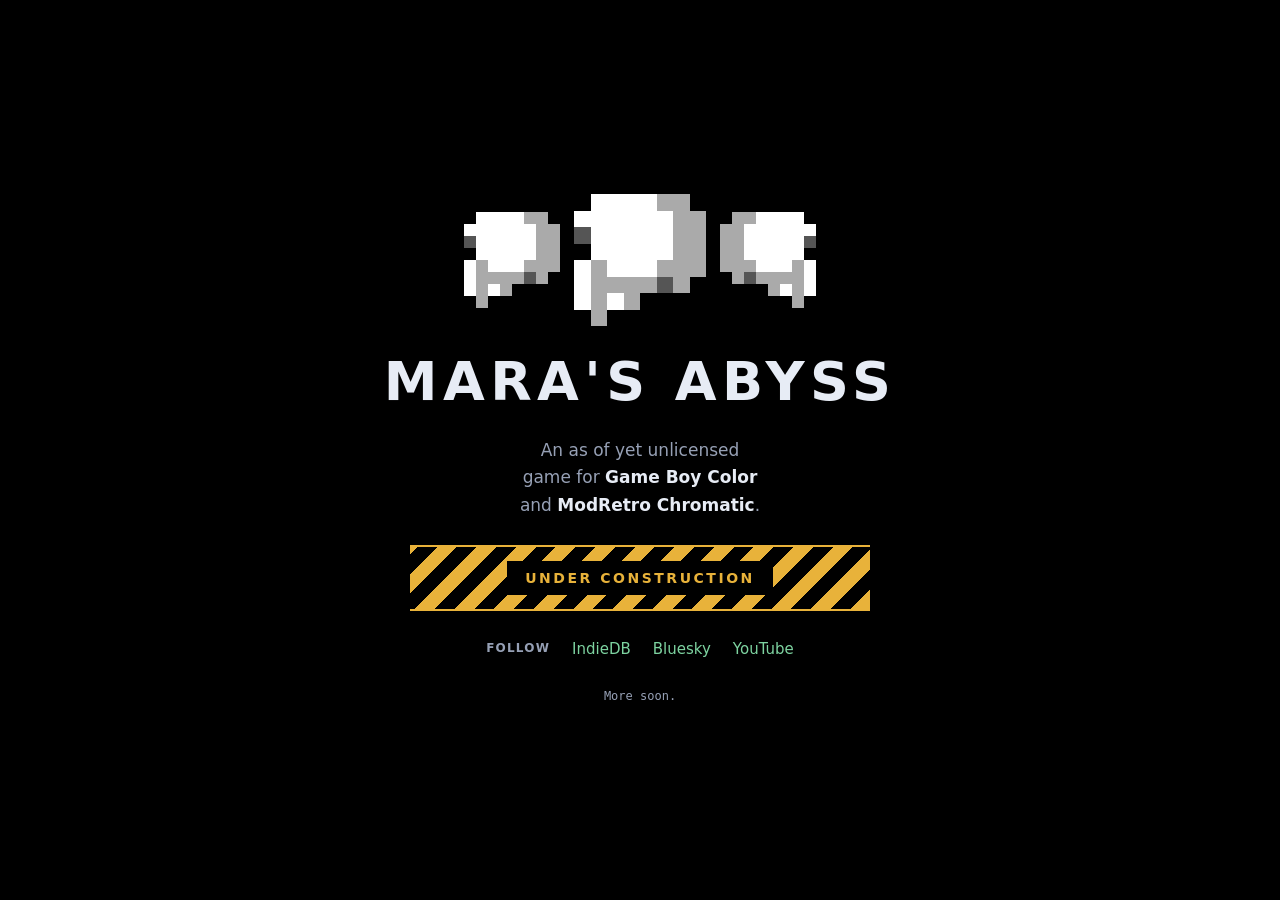
==== commit 18282eca: "update links" ====
--- a/index.html
+++ b/index.html
@@ -103,6 +103,41 @@
   text-transform: uppercase;
 }
 
+.contact {
+  display: flex;
+  flex-wrap: wrap;
+  align-items: center;
+  justify-content: center;
+  gap: 10px 22px;
+}
+
+.contact h2 {
+  margin: 0;
+  font-size: 12px;
+  letter-spacing: 0.1em;
+  text-transform: uppercase;
+  color: var(--muted);
+}
+
+.contact ul {
+  display: flex;
+  flex-wrap: wrap;
+  justify-content: center;
+  gap: 10px 22px;
+  margin: 0;
+  padding: 0;
+  list-style: none;
+}
+
+.contact a {
+  color: var(--accent);
+  font-size: 15px;
+  text-decoration: none;
+  border-bottom: 1px solid transparent;
+}
+
+.contact a:hover { border-bottom-color: var(--accent); }
+
 .footnote {
   margin: 0;
   color: var(--muted);
@@ -124,9 +159,9 @@
 <body>
 
 <div class="skulls" aria-hidden="true">
-  <img src="frienddemo/assets/goodskull.gif?v=13" alt="">
-  <img src="frienddemo/assets/goodskull.gif?v=13" alt="">
-  <img src="frienddemo/assets/goodskull.gif?v=13" alt="">
+  <img src="frienddemo/assets/goodskull.gif?v=14" alt="">
+  <img src="frienddemo/assets/goodskull.gif?v=14" alt="">
+  <img src="frienddemo/assets/goodskull.gif?v=14" alt="">
 </div>
 
 <h1>Mara's Abyss</h1>
@@ -140,6 +175,15 @@
   <span>Under construction</span>
 </div>
 
+<nav class="contact" aria-label="Project links">
+  <h2>Follow</h2>
+  <ul>
+    <li><a href="https://www.indiedb.com/games/maras-abyss" target="_blank" rel="noopener">IndieDB</a></li>
+    <li><a href="https://bsky.app/profile/ianatherton.bsky.social" target="_blank" rel="noopener">Bluesky</a></li>
+    <li><a href="https://www.youtube.com/@Larkstead" target="_blank" rel="noopener">YouTube</a></li>
+  </ul>
+</nav>
+
 <p class="footnote">More soon.</p>
 
 </body>
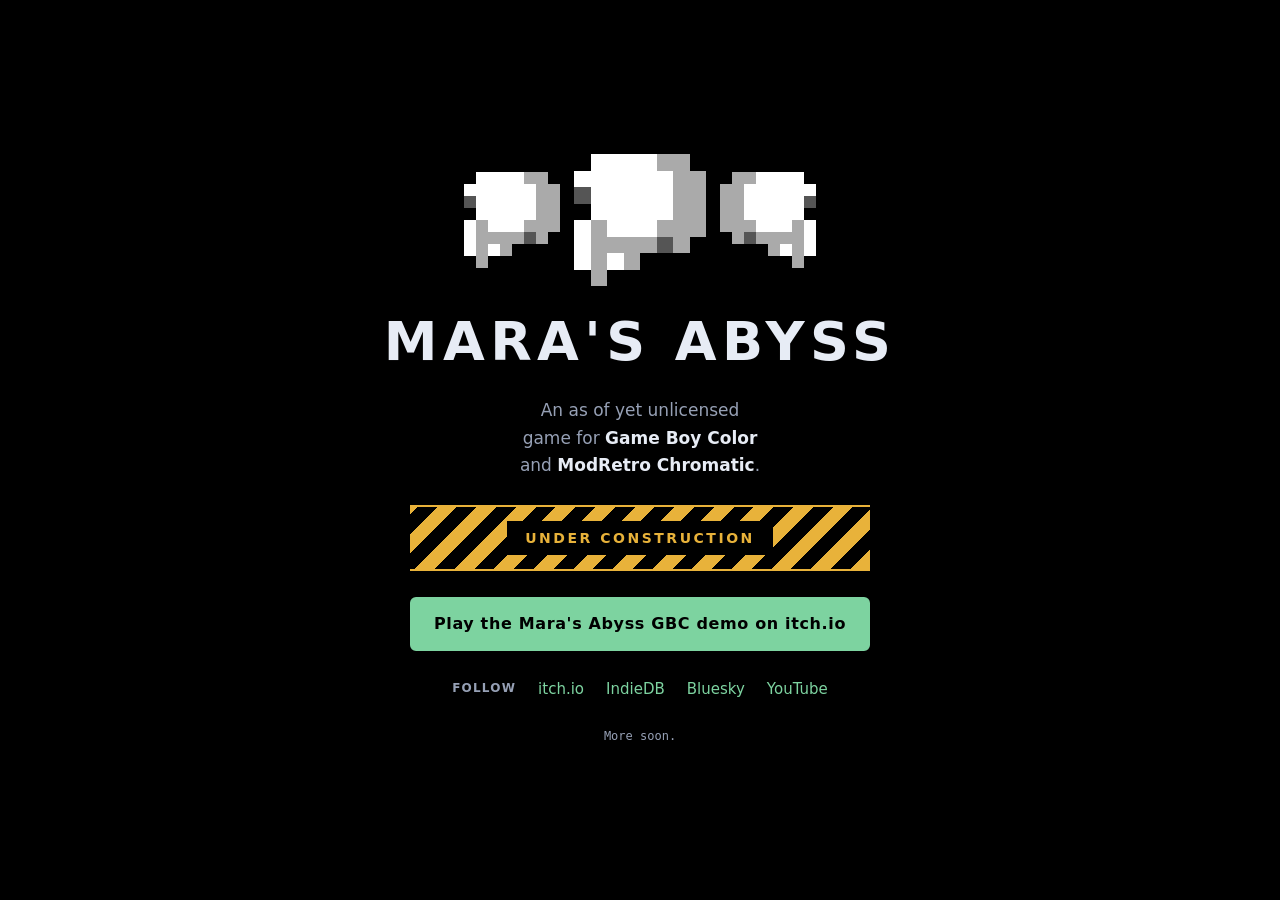
==== commit 9be3ac21: "Update index.html" ====
--- a/index.html
+++ b/index.html
@@ -138,6 +138,27 @@
 
 .contact a:hover { border-bottom-color: var(--accent); }
 
+/* The one call to action on the page: a solid button so it reads as the
+   primary link, distinct from the plain text links under "Follow". */
+.demo {
+  display: inline-block;
+  padding: 12px 22px;
+  border: 2px solid var(--accent);
+  border-radius: 6px;
+  color: var(--bg);
+  background: var(--accent);
+  font-size: clamp(14px, 3.6vw, 16px);
+  font-weight: 700;
+  letter-spacing: 0.04em;
+  text-decoration: none;
+}
+
+.demo:hover,
+.demo:focus-visible {
+  color: var(--accent);
+  background: transparent;
+}
+
 .footnote {
   margin: 0;
   color: var(--muted);
@@ -175,9 +196,12 @@
   <span>Under construction</span>
 </div>
 
+<a class="demo" href="https://ianatherton.itch.io/maras-abyss-demo" target="_blank" rel="noopener">Play the Mara's Abyss GBC demo on itch.io</a>
+
 <nav class="contact" aria-label="Project links">
   <h2>Follow</h2>
   <ul>
+    <li><a href="https://ianatherton.itch.io/" target="_blank" rel="noopener">itch.io</a></li>
     <li><a href="https://www.indiedb.com/games/maras-abyss" target="_blank" rel="noopener">IndieDB</a></li>
     <li><a href="https://bsky.app/profile/ianatherton.bsky.social" target="_blank" rel="noopener">Bluesky</a></li>
     <li><a href="https://www.youtube.com/@Larkstead" target="_blank" rel="noopener">YouTube</a></li>
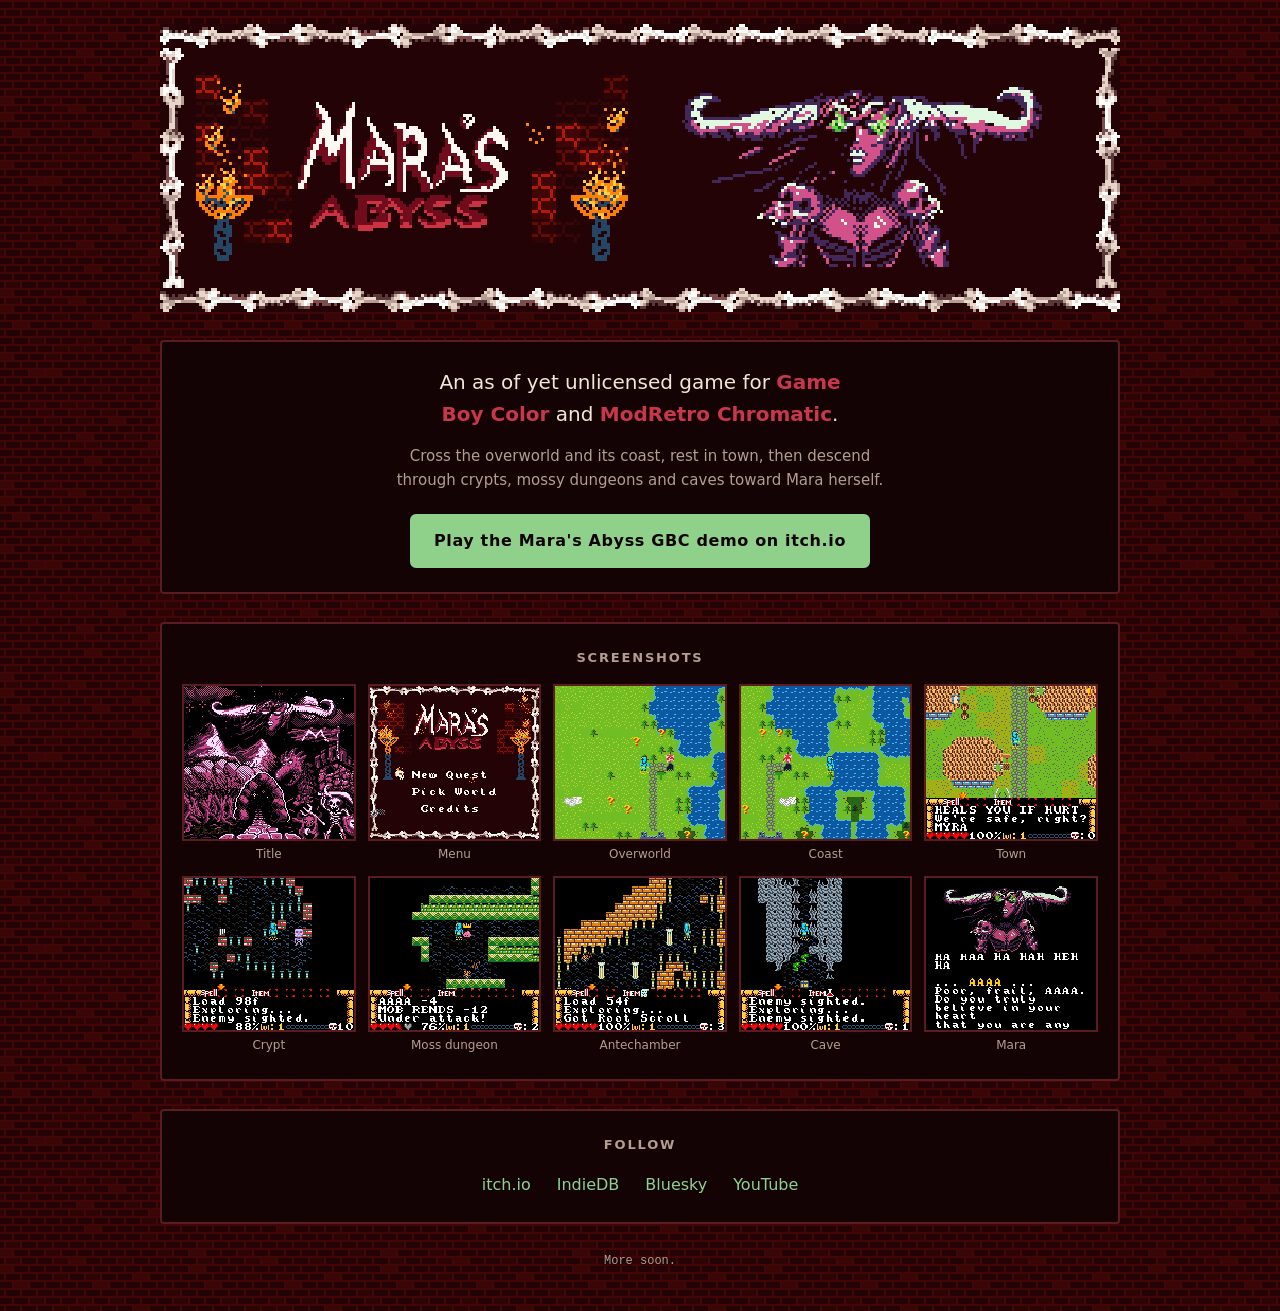
==== commit 541ec083: "add banner" ====
--- a/index.html
+++ b/index.html
@@ -5,11 +5,14 @@
 <meta name="viewport" content="width=device-width, initial-scale=1, viewport-fit=cover">
 <title>Mara's Abyss</title>
 <meta name="description" content="Mara's Abyss — an as of yet unlicensed game for Game Boy Color and ModRetro Chromatic.">
+<meta property="og:title" content="Mara's Abyss">
+<meta property="og:description" content="An as of yet unlicensed game for Game Boy Color and ModRetro Chromatic.">
+<meta property="og:image" content="assets/screenshots/01_title.png">
 <link rel="icon" href="data:image/svg+xml,%3Csvg xmlns='http://www.w3.org/2000/svg' viewBox='0 0 16 16'%3E%3Crect width='16' height='16' rx='3' fill='%23000'/%3E%3Ccircle cx='8' cy='7' r='4.5' fill='%23e7ecf5'/%3E%3Ccircle cx='6.3' cy='6.6' r='1.3' fill='%23000'/%3E%3Ccircle cx='9.7' cy='6.6' r='1.3' fill='%23000'/%3E%3Crect x='5.5' y='11' width='5' height='2.5' rx='.6' fill='%23e7ecf5'/%3E%3C/svg%3E">
 
 <!-- A single self-contained page: the styles are inline because there is no
-     second page at this level to share them with, and the only asset is the
-     skull, which lives with the demo. Bump ?v= on its URL when it changes.
+     second page at this level to share them with. Its images live in assets/.
+     Bump ?v= on an image's URL when you replace the file.
 
      This file is what puts a real page at the root. Static assets are matched
      before the Worker runs, so its mere existence overrides the Worker's
@@ -17,11 +20,13 @@
 <style>
 :root {
   color-scheme: dark;
-  --bg: #000;
-  --text: #e7ecf5;
-  --muted: #96a0b5;
-  --accent: #7dd3a0;
-  --hazard: #e8b23a;
+  --bg: #120405;
+  --panel: rgba(18, 4, 5, 0.92);
+  --text: #efe6d6;      /* the banner's bone white */
+  --muted: #b39d92;
+  --accent: #8fd18a;    /* Mara's eyes */
+  --line: #5a1c20;
+  --blood: #c8384a;
 }
 
 * { box-sizing: border-box; }
@@ -29,114 +34,72 @@
 html, body {
   margin: 0;
   min-height: 100%;
-  background: var(--bg);
   color: var(--text);
   font: 15px/1.6 ui-sans-serif, system-ui, -apple-system, "Segoe UI", Helvetica, Arial, sans-serif;
 }
 
+/* The brick tile is pixel art; keep it crisp when the browser scales. */
 body {
+  min-height: 100vh;
+  padding: 24px 16px 40px;
+  background: var(--bg) url("assets/bricks.png?v=1") repeat;
+  background-size: 192px 192px;
+  image-rendering: pixelated;
+}
+
+main {
   display: flex;
   flex-direction: column;
   align-items: center;
-  justify-content: center;
-  gap: 26px;
-  min-height: 100vh;
-  padding: 48px 20px;
+  gap: 28px;
+  width: min(100%, 960px);
+  margin: 0 auto;
   text-align: center;
 }
 
-/* goodskull.gif has no alpha and its palette index 0 is #000000, so it only
-   sits cleanly on a page whose background is exactly black. */
-.skulls {
-  display: flex;
-  align-items: center;
-  justify-content: center;
-  gap: 14px;
-}
-
-.skulls img {
-  width: 96px;
-  height: 96px;
-  image-rendering: pixelated;
-}
-
-.skulls img:nth-child(2) { width: 132px; height: 132px; }
-.skulls img:nth-child(3) { transform: scaleX(-1); }
-
-h1 {
-  margin: 0;
-  font-size: clamp(30px, 9vw, 54px);
-  letter-spacing: 0.1em;
+img { image-rendering: pixelated; }
+
+/* The banner carries the title, so it is the h1. */
+h1 { margin: 0; width: 100%; line-height: 0; }
+
+h1 img {
+  display: block;
+  width: 100%;
+  height: auto;
+  aspect-ratio: 960 / 288;
+}
+
+.panel {
+  width: 100%;
+  padding: 24px 20px;
+  background: var(--panel);
+  border: 2px solid var(--line);
+  border-radius: 4px;
+}
+
+h2 {
+  margin: 0 0 16px;
+  font-size: 13px;
+  letter-spacing: 0.14em;
   text-transform: uppercase;
-  line-height: 1.1;
+  color: var(--muted);
 }
 
 .tagline {
-  margin: 0;
-  max-width: 30ch;
-  color: var(--muted);
-  font-size: clamp(14px, 3.4vw, 17px);
+  margin: 0 auto;
+  max-width: 34ch;
+  font-size: clamp(16px, 3.6vw, 20px);
   text-wrap: balance;
 }
 
-.tagline strong { color: var(--text); font-weight: 600; }
-
-/* Hazard stripes, drawn rather than fetched — no second image to load. */
-.construction {
-  position: relative;
-  width: min(100%, 460px);
-  padding: 14px 0;
-  border-top: 2px solid var(--hazard);
-  border-bottom: 2px solid var(--hazard);
-  background: repeating-linear-gradient(
-      -45deg, var(--hazard) 0 14px, #000 14px 28px);
-}
-
-.construction span {
-  display: inline-block;
-  padding: 6px 18px;
-  background: var(--bg);
-  color: var(--hazard);
-  font-size: clamp(12px, 3vw, 14px);
-  font-weight: 700;
-  letter-spacing: 0.18em;
-  text-transform: uppercase;
-}
-
-.contact {
-  display: flex;
-  flex-wrap: wrap;
-  align-items: center;
-  justify-content: center;
-  gap: 10px 22px;
-}
-
-.contact h2 {
-  margin: 0;
-  font-size: 12px;
-  letter-spacing: 0.1em;
-  text-transform: uppercase;
-  color: var(--muted);
-}
-
-.contact ul {
-  display: flex;
-  flex-wrap: wrap;
-  justify-content: center;
-  gap: 10px 22px;
-  margin: 0;
-  padding: 0;
-  list-style: none;
-}
-
-.contact a {
-  color: var(--accent);
-  font-size: 15px;
-  text-decoration: none;
-  border-bottom: 1px solid transparent;
-}
-
-.contact a:hover { border-bottom-color: var(--accent); }
+.tagline strong { color: var(--blood); font-weight: 700; }
+
+.blurb {
+  margin: 14px auto 22px;
+  max-width: 54ch;
+  color: var(--muted);
+  text-wrap: pretty;
+}
 
 /* The one call to action on the page: a solid button so it reads as the
    primary link, distinct from the plain text links under "Follow". */
@@ -159,47 +122,106 @@
   background: transparent;
 }
 
+/* Screenshots are 3x captures of the 160x144 screen. */
+.shots {
+  display: grid;
+  grid-template-columns: repeat(2, 1fr);
+  gap: 12px;
+  margin: 0;
+  padding: 0;
+  list-style: none;
+}
+
+@media (min-width: 640px) { .shots { grid-template-columns: repeat(3, 1fr); } }
+@media (min-width: 900px) { .shots { grid-template-columns: repeat(5, 1fr); } }
+
+.shots a {
+  display: block;
+  color: var(--muted);
+  text-decoration: none;
+}
+
+.shots img {
+  display: block;
+  width: 100%;
+  height: auto;
+  aspect-ratio: 160 / 144;
+  border: 2px solid var(--line);
+  background: #000;
+}
+
+.shots a:hover img,
+.shots a:focus-visible img { border-color: var(--accent); }
+
+.shots span {
+  display: block;
+  margin-top: 4px;
+  font-size: 12px;
+}
+
+.contact ul {
+  display: flex;
+  flex-wrap: wrap;
+  justify-content: center;
+  gap: 10px 26px;
+  margin: 0;
+  padding: 0;
+  list-style: none;
+}
+
+.contact a {
+  color: var(--accent);
+  font-size: 16px;
+  text-decoration: none;
+  border-bottom: 1px solid transparent;
+}
+
+.contact a:hover { border-bottom-color: var(--accent); }
+
 .footnote {
   margin: 0;
   color: var(--muted);
   font-family: ui-monospace, SFMono-Regular, Menlo, Consolas, monospace;
   font-size: 12px;
-}
-
-@media (max-width: 420px) {
-  .skulls img { width: 64px; height: 64px; }
-  .skulls img:nth-child(2) { width: 92px; height: 92px; }
-}
-
-@media (prefers-reduced-motion: reduce) {
-  .skulls img:nth-child(1),
-  .skulls img:nth-child(3) { display: none; }
+  text-shadow: 0 1px 2px #000;
 }
 </style>
 </head>
 <body>
-
-<div class="skulls" aria-hidden="true">
-  <img src="frienddemo/assets/goodskull.gif?v=14" alt="">
-  <img src="frienddemo/assets/goodskull.gif?v=14" alt="">
-  <img src="frienddemo/assets/goodskull.gif?v=14" alt="">
-</div>
-
-<h1>Mara's Abyss</h1>
-
-<p class="tagline">
-  An as of yet unlicensed game for <strong>Game Boy Color</strong> and
-  <strong>ModRetro Chromatic</strong>.
-</p>
-
-<div class="construction">
-  <span>Under construction</span>
-</div>
-
-<a class="demo" href="https://ianatherton.itch.io/maras-abyss-demo" target="_blank" rel="noopener">Play the Mara's Abyss GBC demo on itch.io</a>
-
-<nav class="contact" aria-label="Project links">
-  <h2>Follow</h2>
+<main>
+
+<h1><img src="assets/banner.gif?v=1" width="960" height="288" alt="Mara's Abyss"></h1>
+
+<section class="panel" aria-label="About">
+  <p class="tagline">
+    An as of yet unlicensed game for <strong>Game Boy Color</strong> and
+    <strong>ModRetro Chromatic</strong>.
+  </p>
+  <p class="blurb">
+    Cross the overworld and its coast, rest in town, then descend through
+    crypts, mossy dungeons and caves toward Mara herself.
+  </p>
+  <a class="demo" href="https://ianatherton.itch.io/maras-abyss-demo" target="_blank" rel="noopener">Play the Mara's Abyss GBC demo on itch.io</a>
+</section>
+
+<section class="panel" aria-labelledby="shots-title">
+  <h2 id="shots-title">Screenshots</h2>
+  <ul class="shots">
+    <li><a href="assets/screenshots/01_title.png"><img src="assets/screenshots/01_title.png" width="480" height="432" loading="lazy" alt="Title screen: Mara looming over mountains and a castle"><span>Title</span></a></li>
+    <li><a href="assets/screenshots/02_menu.png"><img src="assets/screenshots/02_menu.png" width="480" height="432" loading="lazy" alt="The game's menu"><span>Menu</span></a></li>
+    <li><a href="assets/screenshots/03_overworld.png"><img src="assets/screenshots/03_overworld.png" width="480" height="432" loading="lazy" alt="Exploring the overworld"><span>Overworld</span></a></li>
+    <li><a href="assets/screenshots/04_overworld_coast.png"><img src="assets/screenshots/04_overworld_coast.png" width="480" height="432" loading="lazy" alt="The overworld coast"><span>Coast</span></a></li>
+    <li><a href="assets/screenshots/05_town.png"><img src="assets/screenshots/05_town.png" width="480" height="432" loading="lazy" alt="A town, with a villager asking: we're safe, right?"><span>Town</span></a></li>
+    <li><a href="assets/screenshots/06_dungeon_crypt.png"><img src="assets/screenshots/06_dungeon_crypt.png" width="480" height="432" loading="lazy" alt="A crypt dungeon"><span>Crypt</span></a></li>
+    <li><a href="assets/screenshots/07_dungeon_moss.png"><img src="assets/screenshots/07_dungeon_moss.png" width="480" height="432" loading="lazy" alt="A mossy dungeon"><span>Moss dungeon</span></a></li>
+    <li><a href="assets/screenshots/08_boss_antechamber.png"><img src="assets/screenshots/08_boss_antechamber.png" width="480" height="432" loading="lazy" alt="The boss antechamber"><span>Antechamber</span></a></li>
+    <li><a href="assets/screenshots/09_cave.png"><img src="assets/screenshots/09_cave.png" width="480" height="432" loading="lazy" alt="A cave"><span>Cave</span></a></li>
+    <li><a href="assets/screenshots/10_mara.png"><img src="assets/screenshots/10_mara.png" width="480" height="432" loading="lazy" alt="Mara laughing at the player"><span>Mara</span></a></li>
+  </ul>
+</section>
+
+<nav class="panel contact" aria-labelledby="follow-title">
+  <h2 id="follow-title">Follow</h2>
   <ul>
     <li><a href="https://ianatherton.itch.io/" target="_blank" rel="noopener">itch.io</a></li>
     <li><a href="https://www.indiedb.com/games/maras-abyss" target="_blank" rel="noopener">IndieDB</a></li>
@@ -210,5 +232,6 @@
 
 <p class="footnote">More soon.</p>
 
+</main>
 </body>
 </html>
